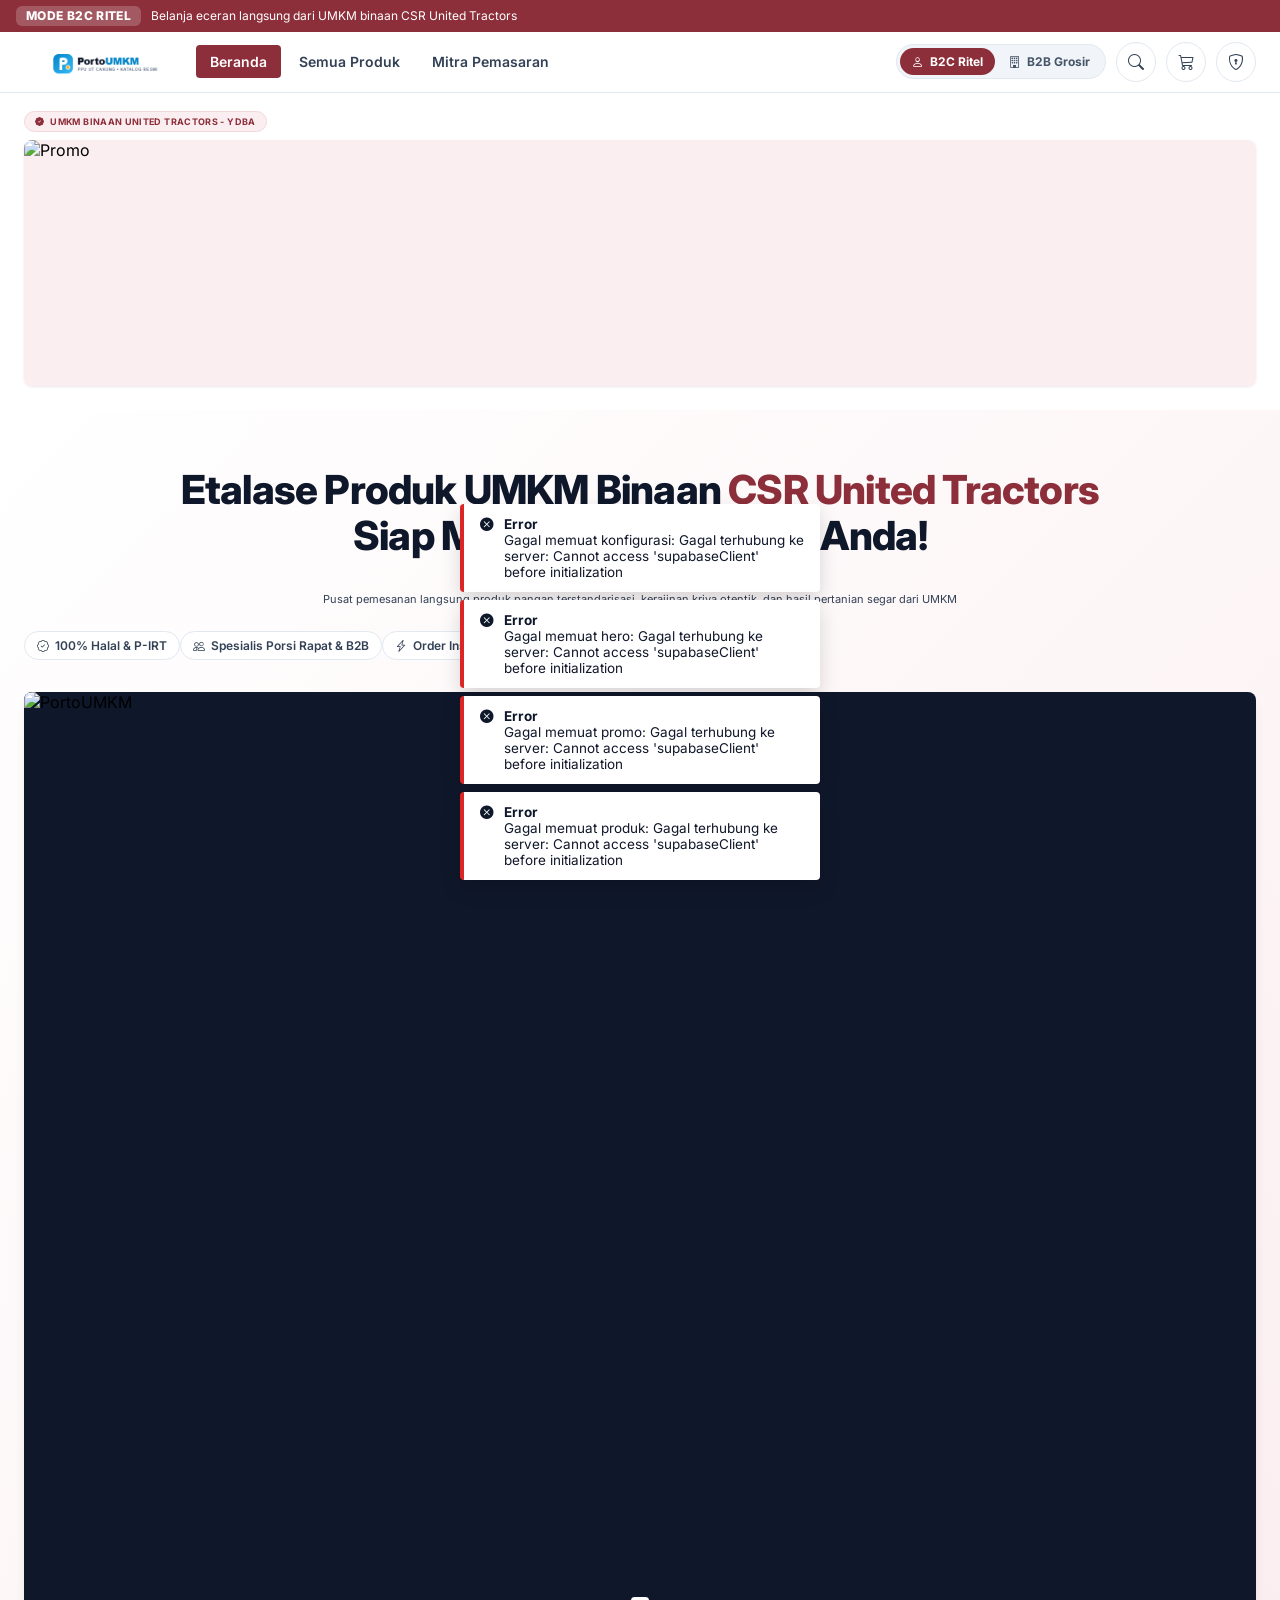
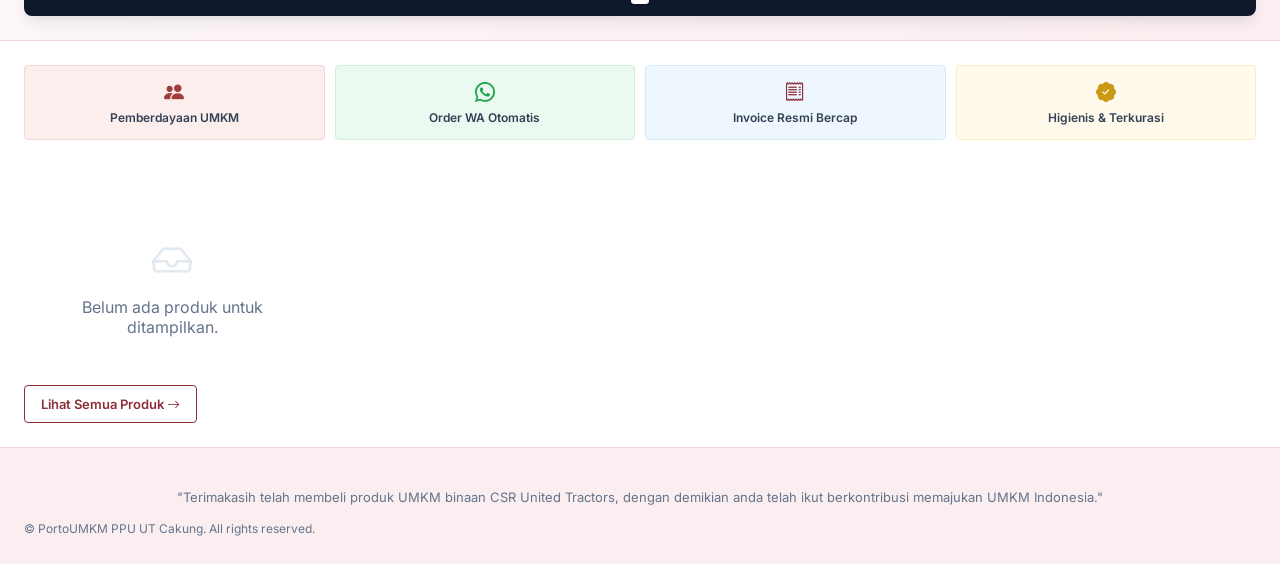
==== index.html @ 78281e59 "Popup flyer promo dan tab konfirmasi pesanan" ====
<!DOCTYPE html>
<html lang="id" data-theme="light">
<head>
<meta charset="UTF-8">
<meta name="viewport" content="width=device-width, initial-scale=1">
<title>PortoUMKM - Katalog Resmi UMKM Binaan PPU UT Cakung</title>
<script src="https://cdn.tailwindcss.com"></script>
<script src="https://cdn.jsdelivr.net/npm/chart.js@4.4.1/dist/chart.umd.min.js"></script>
<link href="https://cdn.jsdelivr.net/npm/bootstrap-icons@1.11.3/font/bootstrap-icons.min.css" rel="stylesheet">
<link rel="preconnect" href="https://fonts.googleapis.com">
<link href="https://fonts.googleapis.com/css2?family=Inter:wght@400;500;600;700;800&display=swap" rel="stylesheet">
<link rel="stylesheet" href="css/style.css">
<link rel="stylesheet" href="css/b2b-fitur.css">
<!-- Supabase JS client - WAJIB dimuat SEBELUM js/api.js -->
<script src="https://cdn.jsdelivr.net/npm/@supabase/supabase-js@2/dist/umd/supabase.min.js"></script>
</head>
<body class="bg-[var(--bg-primary)] text-[var(--text-primary)] font-sans">
<div id="loadingOverlay" class="loading-overlay">
<div class="spinner-brand"></div>
<p class="mt-3 text-sm text-[var(--text-muted)]">Memuat PortoUMKM...</p>
</div>
<div id="puModeStrip" class="pu-mode-strip"><span id="puModePill" class="pu-mode-pill">MODE B2C RITEL</span><span id="puModeText">Belanja eceran langsung dari UMKM binaan CSR United Tractors</span></div>
<header id="publicNavbar" class="public-navbar">
<div class="navbar-main">
<div class="mobile-nav-wrap">
<button class="admin-link mobile-nav-toggle" onclick="event.stopPropagation(); toggleMobileNav()" aria-label="Menu">
<i class="bi bi-list"></i>
</button>
<div id="mobileNavPanel" class="mobile-nav-panel hidden" onclick="event.stopPropagation()">
<a href="javascript:void(0)" onclick="navigateTo('home')" class="mobile-nav-link" data-page="home"><i class="bi bi-house"></i> Beranda</a>
<a href="javascript:void(0)" onclick="navigateTo('katalog')" class="mobile-nav-link" data-page="katalog"><i class="bi bi-grid"></i> Semua Produk</a>
<a href="javascript:void(0)" onclick="navigateTo('mitra')" class="mobile-nav-link" data-page="mitra"><i class="bi bi-building"></i> Mitra Pemasaran</a>
</div>
</div>
<div class="brand" onclick="navigateTo('home')">
<div>
<img id="appLogo" src="assets/logo.png" alt="PortoUMKM" class="brand-logo">
</div>
</div>
<nav class="nav-links">
<a href="javascript:void(0)" onclick="navigateTo('home')" class="nav-link" data-page="home">Beranda</a>
<a href="javascript:void(0)" onclick="navigateTo('katalog')" class="nav-link" data-page="katalog">Semua Produk</a>
<a href="javascript:void(0)" onclick="navigateTo('mitra')" class="nav-link" data-page="mitra">Mitra Pemasaran</a>
</nav>
<div class="navbar-actions">
<div class="pu-mode-toggle" role="group" aria-label="Mode belanja">
<button type="button" id="modeBtnB2c" class="pu-mode-btn active" aria-pressed="true" onclick="setMode('b2c')"><i class="bi bi-person"></i><span class="pu-lbl-long">B2C Ritel</span><span class="pu-lbl-short">Ritel</span></button>
<button type="button" id="modeBtnB2b" class="pu-mode-btn" aria-pressed="false" onclick="setMode('b2b')"><i class="bi bi-building"></i><span class="pu-lbl-long">B2B Grosir</span><span class="pu-lbl-short">Grosir</span></button>
</div>
<div class="search-box hidden md:flex">
<i class="bi bi-search"></i>
<input id="navSearchInput" type="text" placeholder="Cari produk, UMKM, kategori..." onkeydown="if(event.key==='Enter') runNavSearch()">
</div>
<div class="search-popover-wrap">
<button class="admin-link" onclick="event.stopPropagation(); toggleMobileSearch()" title="Cari">
<i class="bi bi-search"></i>
</button>
<div id="mobileSearchRow" class="mobile-search-row hidden" onclick="event.stopPropagation()">
<div class="search-box" style="width:100%;">
<i class="bi bi-search"></i>
<input id="navSearchInputMobile" type="text" placeholder="Cari produk, UMKM, kategori..." onkeydown="if(event.key==='Enter') runNavSearchMobile()">
</div>
</div>
</div>
<button class="cart-btn" onclick="navigateTo('keranjang')">
<i class="bi bi-cart3"></i>
<span id="cartBadge" class="cart-badge hidden">0</span>
</button>
<button id="adminLoginBtn" class="admin-link" onclick="bukaAdminAtauLogin()" title="Admin">
<i class="bi bi-shield-lock"></i>
</button>
</div>
</div>
</header>
<nav id="adminSidebar" class="admin-sidebar hidden">
<div class="admin-sidebar-header">
<img id="adminLogo" src="assets/logo.png" alt="Logo" style="height:28px; width:auto; object-fit:contain;">
<div>
<div class="text-xs text-[var(--sidebar-text)]">Portal Super Admin</div>
</div>
</div>
<ul class="admin-nav">
<li><a href="javascript:void(0)" onclick="navigateTo('adminDashboard')" class="admin-nav-link" data-page="adminDashboard"><i class="bi bi-speedometer2"></i><span>Ringkasan &amp; Statistik</span></a></li>
<li><a href="javascript:void(0)" onclick="navigateTo('adminProduk')" class="admin-nav-link" data-page="adminProduk"><i class="bi bi-box-seam"></i><span>Manajemen Produk</span></a></li>
<li><a href="javascript:void(0)" onclick="navigateTo('adminHero')" class="admin-nav-link" data-page="adminHero"><i class="bi bi-images"></i><span>Galeri Hero</span></a></li>
<li><a href="javascript:void(0)" onclick="navigateTo('adminFlyer')" class="admin-nav-link" data-page="adminFlyer"><i class="bi bi-megaphone"></i><span>Banner Promo</span></a></li>
<li><a href="javascript:void(0)" onclick="navigateTo('adminMitra')" class="admin-nav-link" data-page="adminMitra"><i class="bi bi-building"></i><span>Mitra Pemasaran</span></a></li>
<li><a href="javascript:void(0)" onclick="navigateTo('adminUmkm')" class="admin-nav-link" data-page="adminUmkm"><i class="bi bi-people"></i><span>Data UMKM</span></a></li>
<li><a href="javascript:void(0)" onclick="navigateTo('adminKonfirmasi')" class="admin-nav-link" data-page="adminKonfirmasi"><i class="bi bi-inbox"></i><span>Konfirmasi Pesanan</span><span id="lencanaKonfirmasi" class="pu-lencana" style="display:none;">0</span></a></li>
<li><a href="javascript:void(0)" onclick="navigateTo('adminPesanan')" class="admin-nav-link" data-page="adminPesanan"><i class="bi bi-bag-check"></i><span>Monitoring Pesanan</span></a></li>
<li><a href="javascript:void(0)" onclick="navigateTo('adminRfq')" class="admin-nav-link" data-page="adminRfq"><i class="bi bi-file-earmark-text"></i><span>B2B: RFQ &amp; Sampel</span></a></li>
<li><a href="javascript:void(0)" onclick="navigateTo('adminSettings')" class="admin-nav-link" data-page="adminSettings"><i class="bi bi-gear"></i><span>Pengaturan WhatsApp &amp; Sistem</span></a></li>
</ul>
<div class="admin-sidebar-footer">
<button onclick="navigateTo('home')" class="admin-nav-link !text-[var(--secondary-fixed-dim)]"><i class="bi bi-eye"></i><span>Lihat Katalog Publik</span></button>
<button onclick="handleAdminLogout()" class="admin-nav-link !text-red-300"><i class="bi bi-box-arrow-left"></i><span>Keluar</span></button>
</div>
</nav>
<button id="adminSidebarToggle" class="admin-sidebar-toggle hidden" onclick="document.getElementById('adminSidebar').classList.toggle('show')"><i class="bi bi-list"></i></button>
<main id="mainContent" class="main-content">
<div id="app-container"></div>
</main>
<footer id="publicFooter" class="public-footer">
<p class="italic" id="footerQuoteWrap">"<span id="footerQuoteText">Terimakasih telah membeli produk UMKM binaan CSR United Tractors, dengan demikian anda telah ikut berkontribusi memajukan UMKM Indonesia.</span>"</p>
<div class="footer-bottom">
<span>&copy; <span id="footerAppName">PortoUMKM</span> PPU UT Cakung. All rights reserved.</span>
<span id="footerContact"></span>
</div>
</footer>
<div id="popupPromoModal" class="modal-overlay hidden" onclick="if(event.target===this) tutupPopupPromo()">
<div class="modal-box pu-promo-box"><div id="popupPromoBody"></div></div>
</div>
<div id="detailProdukModal" class="modal-overlay hidden" onclick="if(event.target===this) tutupDetailProduk()">
<div class="modal-box pu-detail-box">
<button type="button" class="pu-detail-close" onclick="tutupDetailProduk()" aria-label="Tutup"><i class="bi bi-x-lg"></i></button>
<div id="detailProdukBody"></div>
</div>
</div>
<div id="previewModal" class="modal-overlay hidden">
<div class="modal-box modal-lg">
<div class="modal-header">
<h5 id="previewModalTitle">Pratinjau</h5>
<button class="modal-close" onclick="closeModal('previewModal')"><i class="bi bi-x-lg"></i></button>
</div>
<div class="modal-body text-center" id="previewModalContent"></div>
</div>
</div>
<div id="deleteModal" class="modal-overlay hidden">
<div class="modal-box">
<div class="modal-header">
<h5>Konfirmasi Hapus</h5>
<button class="modal-close" onclick="closeModal('deleteModal')"><i class="bi bi-x-lg"></i></button>
</div>
<div class="modal-body"><p>Apakah Anda yakin ingin menghapus data ini? Tindakan ini tidak dapat dibatalkan.</p></div>
<div class="modal-footer">
<button class="btn-ghost" onclick="closeModal('deleteModal')">Batal</button>
<button class="btn-danger" id="confirmDeleteBtn">Hapus</button>
</div>
</div>
</div>
<div id="toastContainer" class="toast-container"></div>
<script src="js/config.js"></script>
<script src="js/api.js"></script>
<script src="js/state.js"></script>
<script src="js/utils.js"></script>
<script src="js/b2b.js"></script>
<script src="js/router.js"></script>
<script src="js/customer.js"></script>
<script src="js/keranjang.js"></script>
<script src="js/admin-core.js"></script>
<script src="js/admin-produk.js"></script>
<script src="js/admin-lainnya.js"></script>
<script src="js/admin-settings.js"></script>
<script src="js/admin-konfirmasi.js"></script>
<script src="js/admin-pesanan.js"></script>
<script src="js/admin-rfq.js"></script>
<script src="js/rfq-pdf.js"></script>
</body>
</html>
---- css/style.css ----
/* ============================================================
   PortoUMKM - Design Tokens (diambil dari DESIGN.md)
   ============================================================ */
:root, [data-theme="light"] {
  --bg-primary: #f8fafc;
  --bg-secondary: #ffffff;
  --bg-card: #ffffff;
  --surface-subtle-sky: #fbeef0;
  --surface-border-sky: #f3d6da;
  --text-primary: #0f172a;
  --text-body: #334155;
  --text-muted: #64748b;
  --border-color: #e2e8f0;
  --primary: #8c2f3a;
  --primary-hover: #6e232a;
  --secondary: #a83c49;
  --tertiary: #c97b85;
  --secondary-fixed-dim: #e8aeb4;
  --accent: #8c2f3a;
  --accent-hover: #6e232a;
  --accent-light: rgba(140, 47, 58, 0.12);
  --sidebar-bg: #0f172a;
  --sidebar-text: #94a3b8;
  --sidebar-active: #ffffff;
  --whatsapp-green: #25d366;
  --whatsapp-green-hover: #1ebe57;
  --promo-badge-bg: #e11d48;
  --promo-badge-text: #ffffff;
  --shadow-card: 0 1px 3px rgba(15,23,42,0.06), 0 1px 2px rgba(15,23,42,0.04);
  --shadow-card-hover: 0 10px 15px -3px rgba(15,23,42,0.08), 0 4px 6px -2px rgba(15,23,42,0.04);
  --shadow-wa: 0 20px 25px -5px rgba(37,211,102,0.25), 0 8px 10px -6px rgba(37,211,102,0.2);
  --radius-sm: 0.25rem;
  --radius-md: 0.5rem;
  --radius-full: 9999px;
}

* , *::before, *::after { box-sizing: border-box; transition: background-color .25s ease, color .25s ease, border-color .25s ease; }
html, body { font-family: 'Inter', sans-serif; }
body { margin: 0; }
a { text-decoration: none; color: inherit; }
button { font-family: inherit; cursor: pointer; }

/* -- Loading Overlay -- */
.loading-overlay {
  position: fixed; inset: 0; background: var(--bg-primary);
  display: flex; flex-direction: column; align-items: center; justify-content: center;
  z-index: 9999; transition: opacity .3s ease;
}
.spinner-brand {
  width: 42px; height: 42px; border-radius: 50%;
  border: 4px solid var(--accent-light); border-top-color: var(--primary);
  animation: spin .7s linear infinite;
}
@keyframes spin { to { transform: rotate(360deg); } }
.spinner-inline {
  display: inline-block; width: 14px; height: 14px; border-radius: 50%;
  border: 2px solid rgba(255,255,255,.4); border-top-color: #fff;
  animation: spin .6s linear infinite; margin-right: 6px; vertical-align: -2px;
}

/* -- Navbar Publik -- */
.public-navbar { position: sticky; top: 0; z-index: 500; background: var(--bg-secondary); border-bottom: 1px solid var(--border-color); }
.navbar-main { max-width: 1280px; margin: 0 auto; display: flex; align-items: center; gap: 24px; padding: 10px 24px; }
.brand { display: flex; align-items: center; gap: 10px; cursor: pointer; }
.brand-logo { height: 30px; width: auto; max-width: 190px; object-fit: contain; display: block; }
.brand-badge { font-size: 10px; font-weight: 700; color: var(--primary); letter-spacing: .02em; display: flex; align-items: center; gap: 4px; margin-bottom: 1px; white-space: nowrap; }
.brand-title { font-size: 20px; font-weight: 800; color: var(--text-primary); line-height: 1.1; }
.search-popover-wrap { position: relative; }
.mobile-nav-wrap { position: relative; }
.mobile-nav-toggle { display: flex; }
@media (min-width: 900px) { .mobile-nav-toggle { display: none !important; } }
.umkm-dropdown-panel {
  position: absolute; top: 100%; left: 0; right: 0; z-index: 50;
  max-height: 220px; overflow-y: auto; margin-top: 4px;
  background: var(--bg-secondary); border: 1px solid var(--border-color);
  border-radius: var(--radius-sm); box-shadow: 0 8px 20px rgba(15,23,42,.12);
}
.umkm-dropdown-panel.hidden { display: none; }
.umkm-dropdown-item { padding: 9px 12px; font-size: 13.5px; cursor: pointer; color: var(--text-body); }
.umkm-dropdown-item:hover { background: var(--surface-subtle-sky); color: var(--primary); }
.umkm-dropdown-empty { padding: 10px 12px; font-size: 13px; color: var(--text-muted); text-align: center; }
.mobile-nav-panel {
  position: absolute; top: 100%; left: 0; z-index: 600;
  width: min(240px, 80vw); background: var(--bg-secondary);
  border: 1px solid var(--border-color); border-radius: var(--radius-md);
  box-shadow: 0 12px 24px rgba(15,23,42,.12); padding: 6px; margin-top: 8px;
  display: flex; flex-direction: column;
}
.mobile-nav-panel.hidden { display: none; }
.mobile-nav-link { display: flex; align-items: center; gap: 10px; padding: 11px 12px; border-radius: var(--radius-sm); font-weight: 600; font-size: 14px; color: var(--text-body); }
.mobile-nav-link i { font-size: 16px; color: var(--primary); width: 18px; text-align: center; }
.mobile-nav-link:hover, .mobile-nav-link.active { background: var(--surface-subtle-sky); color: var(--primary); }
.mobile-search-row {
  position: absolute; top: 100%; right: 0; z-index: 600;
  width: min(280px, 85vw); background: var(--bg-secondary);
  border: 1px solid var(--border-color); border-radius: var(--radius-md);
  box-shadow: 0 12px 24px rgba(15,23,42,.12); padding: 10px; margin-top: 8px;
}
.mobile-search-row.hidden { display: none; }
.nav-links { display: none; gap: 4px; flex: 1; }
@media (min-width: 900px) { .nav-links { display: flex; } }
.nav-link { padding: 8px 14px; border-radius: var(--radius-sm); font-weight: 600; font-size: 14px; color: var(--text-body); }
.nav-link:hover { background: var(--surface-subtle-sky); color: var(--primary); }
.nav-link.active { background: var(--primary); color: #fff; }
.navbar-actions { margin-left: auto; display: flex; align-items: center; gap: 10px; }
.search-box { align-items: center; gap: 8px; background: var(--surface-subtle-sky); border: 1px solid var(--surface-border-sky); border-radius: var(--radius-full); padding: 8px 16px; width: 280px; color: var(--text-muted); }
.search-box input { border: none; outline: none; background: transparent; font-size: 13px; color: var(--text-primary); width: 100%; }
.cart-btn, .admin-link { position: relative; width: 40px; height: 40px; border-radius: var(--radius-full); border: 1px solid var(--border-color); background: var(--bg-secondary); color: var(--text-body); display: flex; align-items: center; justify-content: center; font-size: 16px; }
.cart-btn:hover, .admin-link:hover { border-color: var(--primary); color: var(--primary); }
.cart-badge { position: absolute; top: -4px; right: -4px; background: var(--promo-badge-bg); color: #fff; font-size: 10px; font-weight: 700; border-radius: var(--radius-full); min-width: 17px; height: 17px; display: flex; align-items: center; justify-content: center; padding: 0 3px; }

/* -- Admin Sidebar -- */
.admin-sidebar { position: fixed; top: 0; left: 0; width: 264px; height: 100vh; background: var(--sidebar-bg); z-index: 1000; display: flex; flex-direction: column; overflow-y: auto; }
.admin-sidebar-header { display: flex; align-items: center; gap: 10px; padding: 20px 18px; border-bottom: 1px solid rgba(255,255,255,.08); }
.admin-nav { list-style: none; margin: 0; padding: 10px 0; flex: 1; }
.admin-nav-link { display: flex; align-items: center; gap: 12px; width: 100%; padding: 11px 20px; color: var(--sidebar-text); font-size: 14px; font-weight: 500; background: none; border: none; text-align: left; }
.admin-nav-link:hover, .admin-nav-link.active { background: rgba(255,255,255,.08); color: #fff; }
.admin-sidebar-footer { border-top: 1px solid rgba(255,255,255,.08); padding: 10px 0; }
.admin-sidebar-toggle { position: fixed; top: 14px; left: 14px; z-index: 1001; width: 40px; height: 40px; border-radius: var(--radius-md); background: var(--sidebar-bg); color: #fff; border: none; }
@media (max-width: 900px) {
  .admin-sidebar { transform: translateX(-100%); transition: transform .25s ease; }
  .admin-sidebar.show { transform: translateX(0); }
}

body.admin-mode .main-content { margin-left: 264px; }
body.admin-mode .public-navbar,
body.admin-mode .public-footer { display: none !important; }
body.admin-mode .admin-sidebar-toggle { display: flex !important; }
@media (max-width: 900px) { body.admin-mode .main-content { margin-left: 0; padding-top: 64px; } }

body { display: flex; flex-direction: column; min-height: 100vh; }
.main-content { flex: 1 0 auto; min-height: 70vh; }
.public-footer { flex-shrink: 0; }
.page-wrap { max-width: 1280px; margin: 0 auto; padding: 24px; }
.page-wrap-fluid { padding: 24px; }

/* -- Footer -- */
.public-footer { background: var(--surface-subtle-sky); border-top: 1px solid var(--surface-border-sky); padding: 28px 24px; text-align: center; color: var(--text-muted); font-size: 13px; }
.footer-bottom { max-width: 1280px; margin: 16px auto 0; display: flex; flex-wrap: wrap; gap: 8px; justify-content: space-between; font-size: 12px; }

/* -- Hero & Home -- */
.hero-section { background: linear-gradient(135deg, #ffffff 0%, var(--surface-subtle-sky) 100%); border-bottom: 1px solid var(--surface-border-sky); }
.hero-badge { display: inline-flex; align-items: center; gap: 6px; background: var(--surface-subtle-sky); border: 1px solid var(--surface-border-sky); color: var(--primary); font-size: 9px; font-weight: 700; letter-spacing: .04em; text-transform: uppercase; padding: 4px 10px; border-radius: var(--radius-full); }
.hero-title { font-size: 28px; font-weight: 800; line-height: 1.15; letter-spacing: -0.02em; color: var(--text-primary); }
@media (min-width: 768px) { .hero-title { font-size: 40px; } }
.pill-feature { display: inline-flex; align-items: center; gap: 6px; font-size: 12px; font-weight: 600; color: var(--text-body); background: #fff; border: 1px solid var(--border-color); border-radius: var(--radius-full); padding: 6px 12px; }

/* -- Hero image carousel (di samping judul hero) -- */
.hero-carousel { position: relative; border-radius: var(--radius-md); overflow: hidden; box-shadow: var(--shadow-card-hover); aspect-ratio: 4/3; background: #0f172a; cursor: pointer; }
.hero-carousel img { width: 100%; height: 100%; object-fit: cover; display: block; transition: opacity .3s ease; }
.hero-carousel .hero-carousel-dots { position: absolute; bottom: 12px; left: 50%; transform: translateX(-50%); display: flex; gap: 6px; }
.hero-carousel .hero-carousel-dots span { width: 7px; height: 7px; border-radius: 50%; background: rgba(255,255,255,.5); cursor: pointer; }
.hero-carousel .hero-carousel-dots span.active { background: #fff; width: 18px; border-radius: 4px; }
.hero-carousel-nav { position: absolute; top: 50%; transform: translateY(-50%); width: 30px; height: 30px; border-radius: 50%; background: rgba(255,255,255,.85); border: none; color: var(--text-primary); display: flex; align-items: center; justify-content: center; font-size: 14px; }
.hero-carousel-nav.prev { left: 8px; } .hero-carousel-nav.next { right: 8px; }

/* -- Widget/Benefit row (revisi baru: Pemberdayaan UMKM, Order WA Otomatis, dst) -- */
.widget-row { display: grid; grid-template-columns: repeat(2, 1fr); gap: 10px; }
@media (min-width: 640px) { .widget-row { grid-template-columns: repeat(4, 1fr); } }
.widget-item { display: flex; flex-direction: column; align-items: center; justify-content: center; text-align: center; gap: 6px; border: 1px solid transparent; border-radius: var(--radius-sm); padding: 14px 12px; font-size: 12px; font-weight: 600; color: var(--text-body); }
.widget-item i { font-size: 20px; flex-shrink: 0; }
.widget-item.widget-maroon { background: #fdeeee; border-color: #f5d5d5; } .widget-item.widget-maroon i { color: #a13d3d; }
.widget-item.widget-green { background: #eafaf0; border-color: #cdf0da; } .widget-item.widget-green i { color: #1ea34f; }
.widget-item.widget-blue { background: #eef7fd; border-color: #d3ebf9; } .widget-item.widget-blue i { color: var(--primary); }
.widget-item.widget-yellow { background: #fffaeb; border-color: #fbedc4; } .widget-item.widget-yellow i { color: #c99a13; }

/* -- Promo Banner Slider (flyer admin, terpisah dari hero carousel) -- */
.promo-banner-slider { position: relative; border-radius: var(--radius-md); overflow: hidden; box-shadow: var(--shadow-card); cursor: pointer; }
.promo-banner-slide { width: 100%; aspect-ratio: 1600 / 320; object-fit: cover; display: block; background: var(--surface-subtle-sky); }
@media (max-width: 640px) { .promo-banner-slide { aspect-ratio: 1600 / 320; } }
.promo-banner-caption { position: absolute; left: 0; right: 0; bottom: 0; background: linear-gradient(0deg, rgba(15,23,42,.75), transparent); color: #fff; padding: 16px; }
.promo-banner-dots { position: absolute; bottom: 10px; left: 50%; transform: translateX(-50%); display: flex; gap: 6px; }
.promo-banner-dots span { width: 7px; height: 7px; border-radius: 50%; background: rgba(255,255,255,.5); cursor: pointer; }
.promo-banner-dots span.active { background: #fff; width: 18px; border-radius: 4px; }

/* -- Sector / Klaster Cards -- */
.sector-card { background: var(--bg-card); border: 1px solid var(--border-color); border-radius: var(--radius-md); overflow: hidden; box-shadow: var(--shadow-card); transition: box-shadow .2s ease, transform .2s ease; }
.sector-card:hover { box-shadow: var(--shadow-card-hover); transform: translateY(-2px); }
.sector-card-img { height: 160px; width: 100%; object-fit: cover; background: var(--surface-subtle-sky); }
.sector-tag { position: absolute; top: 12px; left: 12px; background: rgba(255,255,255,.92); color: var(--primary); font-size: 11px; font-weight: 700; padding: 4px 10px; border-radius: var(--radius-full); }

/* -- Flyer Slider (Home) -- */
.flyer-slider { position: relative; border-radius: var(--radius-md); overflow: hidden; box-shadow: var(--shadow-card); }
.flyer-slide { width: 100%; aspect-ratio: 16/9; object-fit: cover; display: block; background: var(--surface-subtle-sky); }
.flyer-caption { position: absolute; left: 0; right: 0; bottom: 0; background: linear-gradient(0deg, rgba(15,23,42,.75), transparent); color: #fff; padding: 16px; }
.flyer-dots { position: absolute; bottom: 10px; left: 50%; transform: translateX(-50%); display: flex; gap: 6px; }
.flyer-dot { width: 7px; height: 7px; border-radius: 50%; background: rgba(255,255,255,.5); cursor: pointer; }
.flyer-dot.active { background: #fff; }

/* -- Category Chips -- */
.chip { display: inline-flex; align-items: center; gap: 6px; height: 36px; padding: 0 16px; border-radius: var(--radius-full); border: 1px solid var(--border-color); background: #fff; color: var(--text-body); font-size: 13px; font-weight: 600; white-space: nowrap; }
.chip:hover { border-color: var(--primary); color: var(--primary); }
.chip.active { background: var(--surface-subtle-sky); border-color: var(--primary); color: var(--primary); }
.chip-solid.active { background: var(--primary); border-color: var(--primary); color: #fff; }
.tag-quick { font-size: 12px; color: var(--text-muted); font-weight: 500; cursor: pointer; }
.tag-quick:hover, .tag-quick.active { color: var(--primary); font-weight: 700; }

/* -- Product Grid & Card (PressMart Model) -- */
.product-grid { display: grid; grid-template-columns: repeat(2, 1fr); gap: 16px; }
@media (min-width: 640px) { .product-grid { grid-template-columns: repeat(3, 1fr); } }
@media (min-width: 1024px) { .product-grid { grid-template-columns: repeat(4, 1fr); } }

.product-card { background: #fff; border: 1px solid #f1f5f9; border-radius: var(--radius-md); overflow: hidden; box-shadow: var(--shadow-card); display: flex; flex-direction: column; transition: box-shadow .2s ease, transform .2s ease, border-color .2s ease; cursor: pointer; }
.product-card:hover { box-shadow: var(--shadow-card-hover); transform: translateY(-3px); border-color: #cbd5e1; }
.product-card-img-wrap { position: relative; aspect-ratio: 1/1; background: #f8fafc; overflow: hidden; }
.product-card-img-wrap img { width: 100%; height: 100%; object-fit: cover; }
.product-card-img-wrap .no-img { width: 100%; height: 100%; display: flex; align-items: center; justify-content: center; color: #cbd5e1; font-size: 34px; }
.badge-discount { position: absolute; top: 8px; left: 8px; background: var(--promo-badge-bg); color: #fff; font-size: 10px; font-weight: 700; letter-spacing: .03em; padding: 3px 8px; border-radius: var(--radius-sm); }
.badge-category { position: absolute; top: 8px; right: 8px; background: var(--surface-subtle-sky); color: var(--primary); font-size: 10px; font-weight: 700; padding: 3px 8px; border-radius: var(--radius-sm); }
.badge-rating { position: absolute; top: 8px; right: 8px; background: rgba(255,255,255,.95); color: #f59e0b; font-size: 10px; font-weight: 700; padding: 3px 8px; border-radius: var(--radius-sm); display: flex; align-items: center; gap: 3px; }
.product-umkm-row { margin-bottom: 2px; }
.product-card-body { padding: 12px; display: flex; flex-direction: column; gap: 4px; flex: 1; }
.product-umkm { font-size: 11px; color: var(--text-muted); display: flex; align-items: center; gap: 4px; }
.product-title { font-size: 14px; font-weight: 700; color: var(--text-primary); line-height: 1.3; display: -webkit-box; -webkit-line-clamp: 2; -webkit-box-orient: vertical; overflow: hidden; min-height: 36px; }
.product-desc { font-size: 11.5px; color: var(--text-muted); line-height: 1.4; display: -webkit-box; -webkit-line-clamp: 2; -webkit-box-orient: vertical; overflow: hidden; margin-top: 2px; }
.product-price-row { display: flex; align-items: baseline; gap: 6px; margin-top: 2px; }
.price-now { font-size: 15px; font-weight: 800; color: var(--primary); }
.price-old { font-size: 12px; color: #94a3b8; text-decoration: line-through; }
.price-unit { font-size: 11px; color: var(--text-muted); }
.product-card-footer { padding: 0 12px 12px; display: flex; gap: 6px; }

/* -- Buttons -- */
.btn-primary { background: var(--primary); color: #fff; border: none; border-radius: var(--radius-sm); height: 38px; padding: 0 16px; font-weight: 600; font-size: 13px; display: inline-flex; align-items: center; justify-content: center; gap: 6px; }
.btn-primary:hover { background: var(--primary-hover); }
.btn-primary:disabled { opacity: .6; cursor: not-allowed; }
.btn-ghost { background: #fff; color: var(--primary); border: 1px solid var(--primary); border-radius: var(--radius-sm); height: 38px; padding: 0 16px; font-weight: 600; font-size: 13px; }
.btn-ghost:hover { background: var(--surface-subtle-sky); }
.btn-danger { background: #dc2626; color: #fff; border: none; border-radius: var(--radius-sm); height: 38px; padding: 0 16px; font-weight: 600; font-size: 13px; }
.btn-danger:hover { background: #b91c1c; }
.btn-wa { background: var(--whatsapp-green); color: #fff; border: none; border-radius: var(--radius-sm); font-weight: 700; display: inline-flex; align-items: center; justify-content: center; gap: 8px; }
.btn-wa:hover { background: var(--whatsapp-green-hover); }
.btn-icon-sm { width: 38px; height: 38px; border-radius: var(--radius-sm); border: 1px solid var(--border-color); background: #fff; color: var(--text-body); display: inline-flex; align-items: center; justify-content: center; }
.btn-icon-sm:hover { border-color: var(--primary); color: var(--primary); }

/* -- Forms -- */
.form-label { font-size: 13px; font-weight: 600; color: var(--text-body); margin-bottom: 4px; display: block; }
.form-input, .form-select, .form-textarea {
  width: 100%; height: 42px; border: 1px solid #cbd5e1; border-radius: var(--radius-sm);
  padding: 0 14px; font-size: 14px; background: #fff; color: var(--text-primary);
}
.form-textarea { height: auto; padding: 10px 14px; min-height: 90px; resize: vertical; }
.form-input:focus, .form-select:focus, .form-textarea:focus { outline: none; border-color: var(--primary); box-shadow: 0 0 0 3px var(--accent-light); }
.form-group { margin-bottom: 16px; }

/* -- Cards / KPI (Admin Dashboard) -- */
.card { background: var(--bg-card); border: 1px solid var(--border-color); border-radius: var(--radius-md); box-shadow: var(--shadow-card); }
.stat-card { padding: 18px; background: var(--bg-card); border: 1px solid var(--border-color); border-radius: var(--radius-md); }
.stat-value { font-size: 26px; font-weight: 800; color: var(--primary); }
.stat-label { font-size: 12px; color: var(--text-muted); margin-top: 4px; font-weight: 600; }
.insight-card { background: linear-gradient(135deg, var(--primary), #6e232a); color: #fff; border-radius: var(--radius-md); padding: 20px; }
.insight-card li { margin-bottom: 8px; font-size: 13.5px; }

/* -- Tables (Admin) -- */
.table-wrap { border-radius: var(--radius-md); overflow: hidden; border: 1px solid var(--border-color); }
table.data-table { width: 100%; border-collapse: collapse; font-size: 13.5px; background: #fff; }
table.data-table thead th { background: var(--primary); color: #fff; font-weight: 600; padding: 10px 14px; text-align: left; white-space: nowrap; }
table.data-table tbody td { padding: 10px 14px; border-top: 1px solid var(--border-color); vertical-align: middle; }
table.data-table tbody tr:hover { background: var(--surface-subtle-sky); }
.status-pill { font-size: 11px; font-weight: 700; padding: 3px 10px; border-radius: var(--radius-full); }
.status-pill.aktif { background: #dcfce7; color: #15803d; }
.status-pill.nonaktif { background: #f1f5f9; color: #64748b; }

/* -- Admin Tabs (mengikuti referensi dashboard) -- */
.admin-tabbar { display: flex; gap: 10px; flex-wrap: wrap; margin-bottom: 20px; }
.admin-tab-active { background: var(--primary); color: #fff; border-radius: var(--radius-sm); padding: 10px 16px; font-size: 13px; font-weight: 700; }

/* -- Modal -- */
.modal-overlay { position: fixed; inset: 0; background: rgba(15,23,42,.55); z-index: 2000; display: flex; align-items: center; justify-content: center; padding: 16px; }
.modal-overlay.hidden { display: none; }
.modal-box { background: var(--bg-secondary); border-radius: var(--radius-md); width: 100%; max-width: 460px; max-height: 90vh; overflow-y: auto; box-shadow: 0 20px 40px rgba(0,0,0,.25); }
.modal-box.modal-lg { max-width: 640px; }
.modal-header { display: flex; align-items: center; justify-content: space-between; padding: 16px 20px; border-bottom: 1px solid var(--border-color); }
.modal-header h5 { margin: 0; font-size: 16px; font-weight: 700; }
.modal-close { background: none; border: none; font-size: 16px; color: var(--text-muted); }
.modal-body { padding: 20px; }
.modal-footer { display: flex; justify-content: flex-end; gap: 10px; padding: 14px 20px; border-top: 1px solid var(--border-color); }

/* -- Toast -- */
.toast-container { position: fixed; bottom: 20px; left: 50%; transform: translateX(-50%); z-index: 3000; display: flex; flex-direction: column; gap: 8px; width: min(360px, 90vw); }
.toast-item { background: var(--bg-secondary); color: var(--text-primary); border-radius: var(--radius-sm); box-shadow: 0 8px 20px rgba(0,0,0,.15); padding: 12px 16px; border-left: 4px solid var(--primary); font-size: 13.5px; display: flex; gap: 10px; align-items: flex-start; animation: toastIn .2s ease; }
.toast-item.success { border-left-color: #16a34a; }
.toast-item.danger { border-left-color: #dc2626; }
.toast-item.warning { border-left-color: #d97706; }
@keyframes toastIn { from { opacity:0; transform: translateY(8px);} to {opacity:1; transform:none;} }

/* -- Cart / Order Summary -- */
.cart-item { display: flex; gap: 14px; padding: 16px; border: 1px solid var(--border-color); border-radius: var(--radius-md); background: #fff; margin-bottom: 12px; }
.qty-stepper { display: flex; align-items: center; border: 1px solid var(--border-color); border-radius: var(--radius-sm); overflow: hidden; width: fit-content; }
.qty-stepper button { width: 30px; height: 30px; background: var(--surface-subtle-sky); border: none; color: var(--primary); font-weight: 700; }
.qty-stepper span { width: 40px; text-align: center; font-weight: 700; font-size: 13px; }
.qty-stepper .qty-input { width: 40px; text-align: center; font-weight: 700; font-size: 13px; border: none; border-left: 1px solid var(--border-color); border-right: 1px solid var(--border-color); background: var(--bg-secondary); color: var(--text-primary); height: 30px; -moz-appearance: textfield; }
.qty-stepper .qty-input::-webkit-outer-spin-button, .qty-stepper .qty-input::-webkit-inner-spin-button { -webkit-appearance: none; margin: 0; }

/* -- Empty State -- */
.empty-state { text-align: center; padding: 48px 16px; color: var(--text-muted); }
.empty-state i { font-size: 40px; color: var(--border-color); margin-bottom: 12px; display: block; }

/* -- Pagination -- */
.pagination { display: flex; gap: 6px; justify-content: center; align-items: center; margin-top: 24px; flex-wrap: wrap; }
.page-btn { min-width: 34px; height: 34px; border-radius: var(--radius-sm); border: 1px solid var(--border-color); background: #fff; font-size: 13px; font-weight: 600; color: var(--text-body); }
.page-btn.active { background: var(--primary); border-color: var(--primary); color: #fff; }
.page-btn:disabled { opacity: .4; }

/* -- Login Admin -- */
.login-wrap { min-height: 80vh; display: flex; align-items: center; justify-content: center; padding: 24px; }
.login-card { width: 100%; max-width: 380px; background: #fff; border: 1px solid var(--border-color); border-radius: var(--radius-md); box-shadow: var(--shadow-card-hover); padding: 32px; }

.hidden { display: none !important; }
::-webkit-scrollbar { width: 8px; height: 8px; }
::-webkit-scrollbar-thumb { background: #cbd5e1; border-radius: 999px; }

/* ============================================================
   TAMPILAN MOBILE - perkecil huruf & rapikan tata letak
   agar lebih profesional di layar HP (<=640px)
   ============================================================ */
@media (max-width: 640px) {
  html { font-size: 15px; } /* skala turun semua ukuran berbasis rem (util Tailwind) */

  /* -- Navbar & Brand -- */
  .navbar-main { padding: 8px 14px; gap: 10px; }
  .brand-title { font-size: 17px; }
  .brand-badge { font-size: 9px; }
  .brand-logo { height: 24px; }
  .navbar-actions { gap: 6px; }
  .cart-btn, .admin-link, .mobile-nav-toggle { width: 34px; height: 34px; font-size: 14px; }
  .mobile-search-row { right: 0; left: auto; }

  /* -- Hero -- */
  .hero-title { font-size: 22px; line-height: 1.2; }
  .hero-badge { font-size: 8.5px; padding: 3px 9px; }
  .pill-feature { font-size: 11px; padding: 5px 10px; }

  /* -- Widget & Sektor -- */
  .widget-item { font-size: 11px; padding: 10px 8px; }
  .widget-item i { font-size: 17px; }
  .sector-tag { font-size: 10px; padding: 3px 8px; }

  /* -- Kartu Produk -- */
  .product-title { font-size: 12.5px; min-height: 32px; }
  .product-desc { font-size: 10px; }
  .product-umkm, .price-unit { font-size: 10px; }
  .price-now { font-size: 13px; }
  .price-old { font-size: 11px; }
  .badge-discount, .badge-category, .badge-rating { font-size: 9px; padding: 2px 6px; }

  /* -- Chip & Tag -- */
  .chip { height: 30px; padding: 0 12px; font-size: 11.5px; }
  .tag-quick { font-size: 11px; }

  /* -- Tombol -- */
  .btn-primary, .btn-ghost, .btn-danger, .btn-wa { height: 34px; padding: 0 12px; font-size: 12px; }
  .btn-icon-sm { width: 34px; height: 34px; }

  /* -- Judul Section & Body Text -- */
  h1.text-xl, h1.text-2xl { font-size: 18px !important; }
  h2.text-xl { font-size: 16px !important; }
  .card, .stat-card { padding: 14px !important; }
  .stat-value { font-size: 20px; }
  .stat-label { font-size: 10.5px; }

  /* -- Form & Tabel Admin -- */
  .form-input, .form-select, .form-textarea { height: 38px; font-size: 13px; }
  .form-label { font-size: 12px; }
  table.data-table { font-size: 11.5px; }
  table.data-table thead th, table.data-table tbody td { padding: 8px 10px; }

  /* -- Footer: kecil banget & rata tengah, tidak menyamping -- */
  .public-footer { padding: 16px 14px; font-size: 11px; }
  .public-footer p.italic { font-size: 11px; }
  .footer-bottom {
    flex-direction: column; align-items: center; justify-content: center;
    text-align: center; gap: 2px; font-size: 9.5px; margin-top: 10px;
  }
}
---- css/b2b-fitur.css ----
/* ============================================================
   PortoUMKM - Gaya tambahan: mode B2C Ritel / B2B Grosir,
   popup Detail Produk, harga bertingkat, sertifikat, form Admin.
   Dimuat SETELAH css/style.css (file lama tidak diubah).
   ------------------------------------------------------------
   WARNA: diatur dari Admin > Pengaturan > "Warna Tampilan Etalase".
   Nilai bawaan mode Grosir (biru muda) ada di variabel --pu-b2b-*
   di bawah; mode Ritel memakai warna asli aplikasi bila Admin
   tidak mengaturnya.
   ============================================================ */

:root {
    --pu-b2b-main: #0284c7;
    --pu-b2b-dark: #0369a1;
    --pu-b2b-tint: #f0f9ff;
    --pu-b2b-border: #bae6fd;
    --pu-b2b-on: #ffffff;
}
/* Mode Ritel (bawaan): warna asli aplikasi */
body { --pu-tint: #fbf1f2; --pu-border-tint: #ecd3d6; --pu-on: #ffffff; --pu-accent: var(--primary); --pu-accent-dark: var(--primary); }
/* Mode Ritel dengan warna yang diatur Admin */
body[data-mode="b2c"].pu-b2c-custom {
    --pu-accent: var(--pu-b2c-main); --pu-accent-dark: var(--pu-b2c-dark);
    --pu-tint: var(--pu-b2c-tint); --pu-border-tint: var(--pu-b2c-border); --pu-on: var(--pu-b2c-on);
}
/* Mode Grosir */
body[data-mode="b2b"] {
    --pu-accent: var(--pu-b2b-main); --pu-accent-dark: var(--pu-b2b-dark);
    --pu-tint: var(--pu-b2b-tint); --pu-border-tint: var(--pu-b2b-border); --pu-on: var(--pu-b2b-on);
}
/* Warna diterapkan ke seluruh etalase (bukan halaman Admin) saat mode Grosir, atau Ritel yang diwarnai Admin */
body.pu-recolor:not(.admin-mode) { --primary: var(--pu-accent); }
body.pu-recolor:not(.admin-mode) .btn-primary { background: var(--pu-accent); border-color: var(--pu-accent); color: var(--pu-on); }
body.pu-recolor:not(.admin-mode) .btn-primary:hover { background: var(--pu-accent-dark); border-color: var(--pu-accent-dark); }
body.pu-recolor:not(.admin-mode) .nav-link.active { background: var(--pu-accent); color: var(--pu-on); }
body.pu-recolor:not(.admin-mode) .chip.active,
body.pu-recolor:not(.admin-mode) .chip-solid.active { background: var(--pu-accent); border-color: var(--pu-accent); color: var(--pu-on); }
body.pu-recolor:not(.admin-mode) .page-btn.active { background: var(--pu-accent); border-color: var(--pu-accent); color: var(--pu-on); }
body.pu-recolor:not(.admin-mode) .price-now { color: var(--pu-accent); }
body.pu-recolor:not(.admin-mode) .cart-badge { background: var(--pu-accent); color: var(--pu-on); }
body.pu-recolor:not(.admin-mode) .hero-badge { color: var(--pu-accent); border-color: var(--pu-border-tint); background: var(--pu-tint); }

/* ---------- BAR MODE DI ATAS HEADER ---------- */
.pu-mode-strip {
    display: flex; align-items: center; gap: 10px; flex-wrap: wrap;
    background: var(--primary); color: var(--pu-on, #fff); font-size: 12px; line-height: 1.3; padding: 6px 16px;
}
.pu-mode-pill { background: rgba(255,255,255,.2); border-radius: 6px; padding: 2px 10px; font-weight: 800; letter-spacing: .03em; white-space: nowrap; }
body.admin-mode .pu-mode-strip { display: none; }

/* ---------- TOMBOL PILIH MODE (B2C Ritel | B2B Grosir) ---------- */
.pu-mode-toggle { display: inline-flex; align-items: center; gap: 2px; background: #f1f5f9; border: 1px solid #e2e8f0; border-radius: 999px; padding: 3px; flex-shrink: 0; }
.pu-mode-btn { display: inline-flex; align-items: center; gap: 6px; border: 0; background: transparent; color: #475569; border-radius: 999px; padding: 6px 12px; font-size: 12px; font-weight: 700; cursor: pointer; white-space: nowrap; }
.pu-mode-btn.active { background: var(--primary); color: var(--pu-on, #fff); }
.pu-lbl-short { display: none; }
@media (max-width: 640px) {
    .pu-mode-btn { padding: 6px 9px; }
    .pu-lbl-long { display: none; }
    .pu-lbl-short { display: inline; }
    .pu-mode-strip { padding: 5px 10px; font-size: 11px; }
}

/* ---------- KARTU PRODUK ---------- */
.pu-card { cursor: pointer; }
.pu-card-actions { display: flex; gap: 8px; }
.pu-card-actions > button { flex: 1; min-width: 0; white-space: nowrap; }
.pu-cert-wrap { display: flex; flex-wrap: wrap; gap: 6px; }
.pu-cert-card { margin-top: 8px; }
.pu-cert { display: inline-flex; align-items: center; gap: 4px; font-size: 10px; font-weight: 600; padding: 3px 8px; border-radius: 6px; background: #f0fdf4; border: 1px solid #bbf7d0; color: #166534; }
.pu-cert i { color: #16a34a; }
.pu-cert-more { background: #f1f5f9; border-color: #e2e8f0; color: #475569; }
.pu-b2b-box { background: var(--pu-tint); border: 1px solid var(--pu-border-tint); border-radius: 10px; padding: 10px; margin-top: 8px; }
.pu-b2b-row { display: flex; align-items: center; flex-wrap: wrap; gap: 6px; font-size: 12px; }
.pu-b2b-row + .pu-b2b-row { margin-top: 6px; }
.pu-b2b-lbl { color: #64748b; }
.pu-b2b-price { color: var(--pu-accent); font-weight: 800; }
.pu-b2b-rfq { font-weight: 700; }
.pu-tiered-tag { margin-left: auto; background: #fef3c7; color: #92400e; font-size: 10px; font-weight: 700; padding: 2px 8px; border-radius: 6px; }

/* ---------- BANNER MODE B2B ---------- */
.pu-b2b-banner { display: flex; align-items: center; gap: 12px; flex-wrap: wrap; background: var(--pu-tint); border: 1px solid var(--pu-border-tint); border-radius: 12px; padding: 14px 16px; margin-bottom: 16px; }
.pu-b2b-banner-ico { width: 44px; height: 44px; border-radius: 10px; background: var(--pu-accent); color: var(--pu-on); display: flex; align-items: center; justify-content: center; font-size: 22px; flex-shrink: 0; }
.pu-b2b-banner-txt { flex: 1; min-width: 200px; font-size: 12px; color: #475569; }
.pu-b2b-banner-title { font-size: 12px; font-weight: 800; color: #1e293b; margin-bottom: 2px; }

/* ---------- POPUP DETAIL PRODUK ---------- */
.modal-box.pu-detail-box { position: relative; width: min(980px, 96vw); max-width: 980px; max-height: 92vh; overflow-y: auto; padding: 0; border-radius: 20px; }
.pu-detail-close { position: absolute; top: 14px; right: 14px; z-index: 3; width: 36px; height: 36px; border-radius: 50%; border: 0; background: #f1f5f9; color: #334155; cursor: pointer; display: flex; align-items: center; justify-content: center; }
.pu-detail-pad { padding: 28px; }
.pu-detail { display: grid; grid-template-columns: 1fr; gap: 22px; padding: 22px; }
@media (min-width: 768px) { .pu-detail { grid-template-columns: 360px 1fr; gap: 28px; padding: 28px; } }
.pu-gallery-main { aspect-ratio: 1 / 1; border-radius: 14px; overflow: hidden; background: #f1f5f9; display: flex; align-items: center; justify-content: center; color: #cbd5e1; }
.pu-gallery-main img { width: 100%; height: 100%; object-fit: cover; }
.pu-thumbs { display: flex; gap: 8px; overflow-x: auto; margin-top: 10px; padding-bottom: 4px; }
.pu-thumb { flex: none; width: 56px; height: 56px; padding: 0; border: 2px solid transparent; border-radius: 8px; overflow: hidden; background: #f1f5f9; cursor: pointer; }
.pu-thumb img { width: 100%; height: 100%; object-fit: cover; display: block; }
.pu-thumb.active { border-color: var(--primary); }
.pu-legal { margin-top: 14px; border: 1px solid #e2e8f0; border-radius: 12px; padding: 12px; background: #f8fafc; }
.pu-legal-title { font-size: 11px; font-weight: 800; letter-spacing: .03em; color: #334155; margin-bottom: 8px; }
.pu-legal-title i { color: #16a34a; }
.pu-legal-sub { font-size: 11px; color: #64748b; margin-top: 8px; }
.pu-detail-right { min-width: 0; padding-right: 30px; }
.pu-detail-meta { display: flex; align-items: center; flex-wrap: wrap; gap: 8px; }
.pu-pill-kat { background: var(--pu-tint); color: var(--primary); font-size: 10px; font-weight: 800; letter-spacing: .04em; padding: 3px 10px; border-radius: 6px; }
.pu-sub { font-size: 12px; color: #64748b; }
.pu-detail-title { font-size: 24px; font-weight: 800; line-height: 1.25; color: var(--text-primary); margin: 8px 0 4px; }
.pu-detail-by { font-size: 13px; color: var(--text-muted); }
.pu-detail-desc { font-size: 13px; color: var(--text-body); line-height: 1.65; margin: 12px 0 0; white-space: pre-line; }
.pu-price-box { background: var(--pu-tint); border-radius: 12px; padding: 12px 14px; margin-top: 14px; }
.pu-price-row { display: flex; align-items: baseline; flex-wrap: wrap; gap: 8px; }
.pu-price { font-size: 26px; font-weight: 800; color: var(--primary); }
.pu-unit { font-size: 13px; color: var(--text-muted); }
.pu-minorder { font-size: 12px; color: var(--text-muted); margin-top: 6px; }
.pu-tier-box { border: 1px solid var(--pu-border-tint); border-radius: 12px; padding: 12px; margin-top: 14px; background: #fff; }
.pu-tier-head { display: flex; align-items: center; justify-content: space-between; flex-wrap: wrap; gap: 8px; font-size: 12px; font-weight: 800; color: #1e293b; }
.pu-tier-head i { color: var(--pu-accent); }
.pu-moq-badge { background: #fef3c7; color: #92400e; font-size: 11px; font-weight: 700; padding: 3px 10px; border-radius: 6px; }
.pu-tier-table { width: 100%; border-collapse: collapse; margin-top: 8px; font-size: 12px; }
.pu-tier-table th { text-align: left; font-size: 10px; font-weight: 700; color: #64748b; letter-spacing: .03em; padding: 6px 8px 6px 0; border-bottom: 1px solid #e2e8f0; }
.pu-tier-table td { padding: 8px 8px 8px 0; border-bottom: 1px solid #f1f5f9; vertical-align: top; }
.pu-td-harga { font-weight: 800; white-space: nowrap; }
.pu-td-grosir { color: var(--pu-accent); }
.pu-td-ket { font-size: 11px; color: #64748b; }
.pu-tier-table tr.aktif td { background: var(--pu-tint); }
.pu-label { font-size: 11px; font-weight: 800; letter-spacing: .03em; color: #475569; text-transform: uppercase; margin-bottom: 6px; }
.pu-req { color: #dc2626; }
.pu-opt { text-transform: none; font-weight: 500; color: #94a3b8; letter-spacing: 0; }
.pu-warna { margin-top: 14px; border-radius: 10px; }
.pu-warna.pu-invalid { outline: 2px solid #dc2626; outline-offset: 4px; }
.pu-warna-list { display: flex; flex-wrap: wrap; gap: 8px; }
.pu-warna-chip { padding: 6px 14px; border: 1.5px solid #cbd5e1; border-radius: 999px; background: #fff; font-size: 12px; color: #334155; cursor: pointer; }
.pu-warna-chip.active { border-color: var(--primary); background: var(--pu-tint); color: var(--primary); font-weight: 800; }
.pu-calc { margin-top: 14px; border: 1px solid var(--pu-border-tint); background: var(--pu-tint); border-radius: 12px; padding: 12px; }
.pu-calc-title { font-size: 11px; font-weight: 800; letter-spacing: .03em; color: #1e293b; }
.pu-calc-title i { color: var(--primary); }
.pu-calc-row { display: flex; align-items: center; flex-wrap: wrap; gap: 12px; justify-content: space-between; margin-top: 10px; }
.pu-qty { display: inline-flex; align-items: center; border: 1px solid #cbd5e1; border-radius: 999px; background: #fff; overflow: hidden; }
.pu-qty button { border: 0; background: transparent; padding: 8px 10px; font-size: 12px; font-weight: 700; color: #334155; cursor: pointer; }
.pu-qty button:hover { background: #f1f5f9; }
.pu-qty input { width: 64px; text-align: center; border: 0; border-left: 1px solid #e2e8f0; border-right: 1px solid #e2e8f0; padding: 8px 4px; font-weight: 800; font-size: 14px; background: #fff; -moz-appearance: textfield; }
.pu-qty input::-webkit-outer-spin-button, .pu-qty input::-webkit-inner-spin-button { -webkit-appearance: none; margin: 0; }
.pu-total-wrap { text-align: right; }
.pu-total-label { font-size: 11px; color: #64748b; }
.pu-total { font-size: 22px; font-weight: 800; color: var(--primary); line-height: 1.2; }
.pu-total-sub { font-size: 11px; color: #64748b; }
.pu-warn { display: none; margin-top: 10px; font-size: 12px; color: #b45309; background: #fffbeb; border-radius: 8px; padding: 6px 10px; }
.pu-actions { display: flex; flex-wrap: wrap; gap: 10px; margin-top: 16px; align-items: stretch; }
.pu-actions > button, .pu-actions > a.pu-wa { min-height: 42px; }
.pu-actions > button { flex: 1; min-width: 150px; }
.pu-btn-dark { display: inline-flex; align-items: center; justify-content: center; gap: 6px; background: #0f172a; color: #fff; border: 0; border-radius: 10px; padding: 0 16px; font-weight: 700; font-size: 13px; cursor: pointer; }
.pu-btn-dark:hover { background: #1e293b; }
.pu-wa { display: inline-flex; align-items: center; justify-content: center; width: 42px; flex: none; }
.pu-rfq-est { display: none; background: var(--pu-tint); border-radius: 10px; padding: 8px 12px; font-size: 12px; color: #334155; margin-top: 6px; }

/* ---------- FORM ADMIN: foto, tier harga, sertifikat ---------- */
.pf-foto-grid { display: flex; flex-wrap: wrap; gap: 10px; margin-top: 8px; }
.pf-foto-item { position: relative; width: 84px; height: 84px; border-radius: 10px; overflow: hidden; border: 2px solid #e2e8f0; background: #f1f5f9; }
.pf-foto-item.utama { border-color: var(--primary); }
.pf-foto-item img { width: 100%; height: 100%; object-fit: cover; display: block; }
.pf-foto-item .pf-foto-del { position: absolute; top: 3px; right: 3px; width: 22px; height: 22px; border: 0; border-radius: 50%; background: rgba(15,23,42,.75); color: #fff; font-size: 11px; cursor: pointer; display: flex; align-items: center; justify-content: center; }
.pf-foto-item .pf-foto-tag { position: absolute; left: 0; right: 0; bottom: 0; background: rgba(15,23,42,.7); color: #fff; font-size: 10px; text-align: center; padding: 2px 0; cursor: pointer; border: 0; width: 100%; }
.pf-foto-item.utama .pf-foto-tag { background: var(--primary); cursor: default; }
.pf-foto-item.baru { border-style: dashed; }
.pf-foto-info { font-size: 11px; color: #64748b; margin-top: 6px; }
.pf-section { border: 1px solid #e2e8f0; border-radius: 12px; padding: 12px; margin-bottom: 12px; background: #f8fafc; }
.pf-section-title { font-size: 11px; font-weight: 800; letter-spacing: .04em; text-transform: uppercase; color: #475569; margin-bottom: 8px; }
.pf-cek { display: flex; align-items: center; gap: 8px; font-size: 13px; margin-bottom: 6px; }
.pf-cek input[type="checkbox"] { width: 16px; height: 16px; flex: none; }
.pf-cert-row { display: grid; grid-template-columns: minmax(110px, 150px) 1fr; gap: 8px; align-items: center; margin-bottom: 6px; }
.pf-cert-row .form-input { height: 34px; padding: 4px 10px; font-size: 12px; }
.pf-tier-row { display: grid; grid-template-columns: 90px 1fr 1.2fr 34px; gap: 6px; align-items: center; margin-bottom: 6px; }
.pf-tier-row .form-input { height: 34px; padding: 4px 8px; font-size: 12px; }
@media (max-width: 520px) { .pf-tier-row { grid-template-columns: 70px 1fr 34px; } .pf-tier-row .pf-tier-ket { grid-column: 1 / -1; } }
.pf-badge-mode { display: inline-block; font-size: 10px; font-weight: 700; padding: 1px 6px; border-radius: 4px; margin-right: 4px; }
.pf-badge-b2c { background: #e2e8f0; color: #334155; }
.pf-badge-b2b { background: #e0f2fe; color: #075985; }

/* Label tombol: versi panjang untuk layar lebar, versi pendek untuk HP */
.pu-t-long { display: inline; }
.pu-t-short { display: none; }

/* ---------- TAG CEPAT (otomatis dari sub-kategori) ---------- */
.tag-quick.active { background: var(--pu-accent, var(--primary)); border-color: var(--pu-accent, var(--primary)); color: var(--pu-on, #fff); }
.tag-quick .tag-quick-n { opacity: .65; font-size: 10px; margin-left: 2px; }

/* ---------- WIDGET RINGKASAN (Monitoring Pembayaran & Pesanan) ---------- */
.pu-stat-grid { display: grid; grid-template-columns: 1fr; gap: 10px; margin-bottom: 14px; }
@media (min-width: 640px) { .pu-stat-grid { grid-template-columns: repeat(3, 1fr); } }
.pu-stat { display: flex; align-items: center; gap: 12px; background: #fff; border: 1px solid #e2e8f0; border-radius: 12px; padding: 12px 14px; }
.pu-stat-ico { width: 40px; height: 40px; flex: none; border-radius: 10px; color: #fff; display: flex; align-items: center; justify-content: center; font-size: 18px; }
.pu-stat-label { font-size: 11px; color: #64748b; font-weight: 600; }
.pu-stat-nilai { font-size: 18px; font-weight: 800; line-height: 1.25; }
.pu-stat-sub { font-size: 11px; color: #94a3b8; }
.pu-mode-tag { display: inline-block; font-size: 10px; font-weight: 700; padding: 1px 7px; border-radius: 4px; }
.pu-mode-b2c { background: #e2e8f0; color: #334155; }
.pu-mode-b2b { background: #e0f2fe; color: #075985; }
/* ---------- PILIH PAKET DI POPUP DETAIL ---------- */
.pu-paket { margin-top: 14px; border-radius: 10px; }
.pu-paket.pu-invalid { outline: 2px solid #dc2626; outline-offset: 4px; }
.pu-paket-menu { display: none; margin-top: 6px; font-size: 12px; color: var(--text-muted); background: var(--pu-tint); border-radius: 8px; padding: 6px 10px; }

/* ============================================================
   CHIP SEKTOR: ikon di kiri + warna khas tiap sektor
   ============================================================ */
.pu-chip { display: inline-flex; align-items: center; gap: 7px; }
.pu-chip > i { font-size: 14px; line-height: 1; }
/* Saat TIDAK aktif: latar putih, ikon berwarna khas sektornya */
.pu-chip-rasa > i   { color: #7c4a21; }   /* Kuliner  - coklat */
.pu-chip-tani > i   { color: #14532d; }   /* Pertanian - hijau tua */
.pu-chip-kriya > i  { color: #9d174d; }   /* Kerajinan - pink tua */
.pu-chip-promo > i  { color: #b45309; }
.pu-chip-sering > i { color: #c2410c; }
.pu-chip-netral > i { color: #475569; }
/* Saat aktif: kotaknya ikut berwarna, tulisan & ikon putih */
.chip.pu-chip-rasa.active   { background: #7c4a21; border-color: #7c4a21; color: #fff; }
.chip.pu-chip-tani.active   { background: #14532d; border-color: #14532d; color: #fff; }
.chip.pu-chip-kriya.active  { background: #9d174d; border-color: #9d174d; color: #fff; }
.chip.pu-chip-promo.active  { background: #b45309; border-color: #b45309; color: #fff; }
.chip.pu-chip-sering.active { background: #c2410c; border-color: #c2410c; color: #fff; }
.chip.pu-chip-netral.active { background: #ffffff; border-color: #cbd5e1; color: #0f172a; }
.chip.pu-chip.active > i { color: inherit; }
/* Warna sektor menang atas tema B2B/B2C supaya tiap sektor tetap dikenali */
body.pu-recolor:not(.admin-mode) .chip.pu-chip-rasa.active   { background: #7c4a21; border-color: #7c4a21; color: #fff; }
body.pu-recolor:not(.admin-mode) .chip.pu-chip-tani.active   { background: #14532d; border-color: #14532d; color: #fff; }
body.pu-recolor:not(.admin-mode) .chip.pu-chip-kriya.active  { background: #9d174d; border-color: #9d174d; color: #fff; }
body.pu-recolor:not(.admin-mode) .chip.pu-chip-promo.active  { background: #b45309; border-color: #b45309; color: #fff; }
body.pu-recolor:not(.admin-mode) .chip.pu-chip-sering.active { background: #c2410c; border-color: #c2410c; color: #fff; }
body.pu-recolor:not(.admin-mode) .chip.pu-chip-netral.active { background: #ffffff; border-color: #cbd5e1; color: #0f172a; }

/* ============================================================
   MODE HP (lebar layar <= 720px)
   Hanya menata ulang komponen yang dibuat file ini; aturan lama
   di css/style.css tidak diubah.
   ============================================================ */
@media (max-width: 720px) {
    /* ---- pengaman: halaman tidak boleh bisa digeser ke samping ---- */
    html, body { max-width: 100%; overflow-x: hidden; }

    /* ---- judul hero: satu baris, ukurannya dikecilkan oleh muatkanJudulHero() ----
       .page-wrap di hero memakai display:grid. Anak grid bawaannya min-width:auto,
       sehingga kolomnya ikut MELEBAR mengikuti teks yang nowrap dan halaman jadi
       lebih lebar dari layar. min-width:0 mengunci lebarnya ke lebar layar. */
    .hero-section .page-wrap, .hero-section .page-wrap > * { min-width: 0; }
    .hero-title { white-space: nowrap; overflow: hidden; max-width: 100%; }
    .hero-title > span { white-space: nowrap; }
    .hero-section p, .hero-section .pill-feature { max-width: 100%; }

    /* ---- tombol kartu produk: teks pendek & tidak pernah melewati kotak ---- */
    .pu-card-actions > button { white-space: nowrap; overflow: hidden; text-overflow: ellipsis; }
    .pu-t-long { display: none; }
    .pu-t-short { display: inline; }

    /* ---- chip & tag: bisa digeser mendatar, tidak menumpuk berantakan ---- */
    #katalogSektorChips, #rfqJenisChips, #rfqFilterChips, #pesananModeChips, #pesananStatusChips {
        flex-wrap: nowrap; overflow-x: auto; -webkit-overflow-scrolling: touch;
        padding-bottom: 4px; scrollbar-width: none;
    }
    #katalogSektorChips::-webkit-scrollbar, #rfqJenisChips::-webkit-scrollbar, #rfqFilterChips::-webkit-scrollbar,
    #pesananModeChips::-webkit-scrollbar, #pesananStatusChips::-webkit-scrollbar { display: none; }
    #katalogSektorChips > .chip, #rfqJenisChips > .chip, #rfqFilterChips > .chip,
    #pesananModeChips > .chip, #pesananStatusChips > .chip { flex: none; }
    .pu-chip > span { white-space: nowrap; }

    /* ---- popup detail produk ---- */
    .modal-box.pu-detail-box { width: 100%; max-width: 100%; max-height: 100%; height: 100%; border-radius: 0; }
    .pu-detail { padding: 16px; gap: 16px; }
    .pu-detail-right { padding-right: 0; }
    .pu-detail-title { font-size: 20px; }
    .pu-detail-close { top: 10px; right: 10px; }
    .pu-detail-meta { padding-right: 44px; }   /* beri ruang untuk tombol tutup */
    .pu-gallery-main { aspect-ratio: 4 / 3; }
    .pu-price { font-size: 22px; }
    .pu-tier-table { font-size: 11px; }
    .pu-tier-table th, .pu-tier-table td { padding-right: 4px; }
    .pu-td-ket { display: none; }              /* kolom keterangan disembunyikan agar tabel muat */
    .pu-tier-table th:nth-child(3) { display: none; }
    .pu-calc-row { flex-direction: column; align-items: stretch; gap: 10px; }
    /* Kotak jumlah mengikuti lebar kartu, tidak meluber keluar */
    .pu-qty { display: flex; width: 100%; box-sizing: border-box; max-width: 100%; }
    .pu-qty button { flex: none; padding: 8px 9px; }
    .pu-qty input { flex: 1 1 auto; width: auto; min-width: 0; }
    .pu-total-wrap { text-align: left; border-top: 1px dashed var(--pu-border-tint); padding-top: 8px; }
    /* Tombol WhatsApp dan tombol pesan tetap BERDAMPINGAN, tidak menumpuk */
    .pu-actions { flex-direction: row; flex-wrap: wrap; }
    .pu-actions > button { flex: 1 1 140px; width: auto; min-width: 0; }
    .pu-actions > a.pu-wa { width: 44px; flex: none; }

    /* ---- kartu produk: tombol tetap terbaca ---- */
    /* Tombol di kartu produk juga berdampingan */
    .pu-card-actions { flex-direction: row; gap: 6px; }
    .pu-card-actions > button { flex: 1 1 0; width: auto; min-width: 0; padding-left: 6px; padding-right: 6px; font-size: 11px; }
    .pu-b2b-row { font-size: 11px; }
    .pu-tiered-tag { margin-left: 0; }

    /* ---- banner & widget ---- */
    .pu-b2b-banner { padding: 12px; }
    .pu-b2b-banner > button { width: 100%; }
    .pu-stat { padding: 10px 12px; }
    .pu-stat-nilai { font-size: 16px; }

    /* ---- form di dalam popup: dua kolom jadi satu kolom ---- */
    #previewModalContent .grid.grid-cols-2 { grid-template-columns: 1fr; }
    .pf-cert-row { grid-template-columns: 1fr; gap: 4px; }
    .pf-tier-row { grid-template-columns: 1fr 1fr 34px; }
    .pf-tier-row .pf-tier-ket { grid-column: 1 / -1; }
    .pf-foto-item { width: 72px; height: 72px; }

    /* ---- TABEL ADMIN: berubah jadi kartu bertumpuk ----
       Label tiap baris diambil dari judul kolom oleh terapkanLabelTabelHp(). */
    .data-table.pu-tabel-hp thead { display: none; }
    .data-table.pu-tabel-hp, .data-table.pu-tabel-hp tbody, .data-table.pu-tabel-hp tr, .data-table.pu-tabel-hp td { display: block; width: 100%; }
    .data-table.pu-tabel-hp tr {
        border: 1px solid #e2e8f0; border-radius: 12px; padding: 10px 12px;
        margin-bottom: 10px; background: #fff;
    }
    .data-table.pu-tabel-hp td {
        display: flex; align-items: flex-start; justify-content: space-between; gap: 12px;
        border: 0; border-bottom: 1px dashed #eef2f7; padding: 6px 0; text-align: right;
        white-space: normal !important; max-width: none !important;
    }
    .data-table.pu-tabel-hp td:last-child { border-bottom: 0; justify-content: flex-end; padding-top: 10px; }
    .data-table.pu-tabel-hp td::before {
        content: attr(data-label); flex: none; text-align: left; max-width: 42%;
        font-size: 11px; font-weight: 700; color: #64748b; text-transform: uppercase; letter-spacing: .02em;
    }
    .data-table.pu-tabel-hp td[data-label=""]::before { display: none; }
    .data-table.pu-tabel-hp td > * { margin-left: auto; }
    .data-table.pu-tabel-hp td img { margin-left: auto; }
    .data-table.pu-tabel-hp .form-select { width: auto; max-width: 60%; }
    .data-table.pu-tabel-hp tr:first-child td:first-child { padding-top: 0; }
    .table-wrap:has(.pu-tabel-hp) { overflow-x: visible; }
}

/* ============================================================
   POPUP FLYER PROMO (rasio 1:1, bergulir otomatis)
   ============================================================ */
.modal-box.pu-promo-box {
    width: min(440px, 92vw); max-width: 440px; padding: 0;
    background: transparent; border: 0; box-shadow: none; overflow: visible;
}
#popupPromoBody { position: relative; }
.pu-promo-bingkai {
    position: relative; width: 100%; aspect-ratio: 1 / 1;
    border-radius: 16px; overflow: hidden; background: #0f172a;
    box-shadow: 0 18px 50px rgba(15, 23, 42, .35);
}
.pu-promo-slide { position: absolute; inset: 0; opacity: 0; transition: opacity .45s ease; pointer-events: none; }
.pu-promo-slide.aktif { opacity: 1; pointer-events: auto; }
.pu-promo-slide img { width: 100%; height: 100%; object-fit: cover; display: block; }
.pu-promo-tutup {
    position: absolute; top: -14px; right: -14px; z-index: 5;
    width: 38px; height: 38px; border-radius: 50%; border: 0;
    background: #fff; color: #0f172a; cursor: pointer; font-size: 15px;
    display: flex; align-items: center; justify-content: center;
    box-shadow: 0 4px 14px rgba(15, 23, 42, .3);
}
.pu-promo-tutup:hover { background: #f1f5f9; }
.pu-promo-dots { display: flex; justify-content: center; gap: 7px; margin-top: 12px; }
.pu-promo-dot {
    width: 9px; height: 9px; padding: 0; border-radius: 50%; cursor: pointer;
    border: 0; background: rgba(255, 255, 255, .55);
}
.pu-promo-dot.aktif { background: #fff; width: 22px; border-radius: 999px; }
.pu-promo-lanjut {
    display: block; width: 100%; margin-top: 12px; height: 42px;
    background: #fff; border-color: #fff;
}
@media (max-width: 720px) {
    .modal-box.pu-promo-box { width: calc(100vw - 36px); max-width: calc(100vw - 36px); }
    .pu-promo-tutup { top: -12px; right: -8px; width: 34px; height: 34px; }
}

/* ============================================================
   KONFIRMASI PESANAN (antrean kartu + lencana angka di menu)
   ============================================================ */
.pu-lencana {
    display: inline-flex; align-items: center; justify-content: center;
    min-width: 20px; height: 20px; padding: 0 6px; margin-left: auto;
    border-radius: 999px; background: #dc2626; color: #fff;
    font-size: 11px; font-weight: 800; line-height: 1;
}
.pu-antri-grid { display: grid; grid-template-columns: 1fr; gap: 12px; }
@media (min-width: 900px) { .pu-antri-grid { grid-template-columns: repeat(2, 1fr); } }
.pu-antri-kartu { border: 1px solid #e2e8f0; border-left: 4px solid #d97706; border-radius: 12px; padding: 14px; background: #fff; }
.pu-antri-kepala { display: flex; align-items: center; flex-wrap: wrap; gap: 8px; margin-bottom: 10px; }
.pu-antri-nomor { font-size: 13px; font-weight: 800; color: #0f172a; }
.pu-antri-waktu { margin-left: auto; font-size: 11px; color: #94a3b8; }
.pu-antri-baris { display: flex; gap: 10px; justify-content: space-between; padding: 4px 0; border-bottom: 1px dashed #f1f5f9; font-size: 12px; }
.pu-antri-baris > span { color: #64748b; flex: none; max-width: 42%; }
.pu-antri-baris > b { color: #0f172a; text-align: right; font-weight: 600; white-space: pre-line; }
.pu-antri-item { margin-top: 10px; background: #f8fafc; border-radius: 8px; padding: 8px 10px; }
.pu-antri-item ul { margin: 0; padding-left: 18px; font-size: 12px; color: #334155; }
.pu-antri-item li + li { margin-top: 4px; }
.pu-antri-total { margin-top: 8px; text-align: right; font-size: 13px; color: #334155; }
.pu-antri-aksi { display: flex; gap: 8px; margin-top: 12px; }
.pu-antri-aksi > button { flex: 1; height: 40px; }
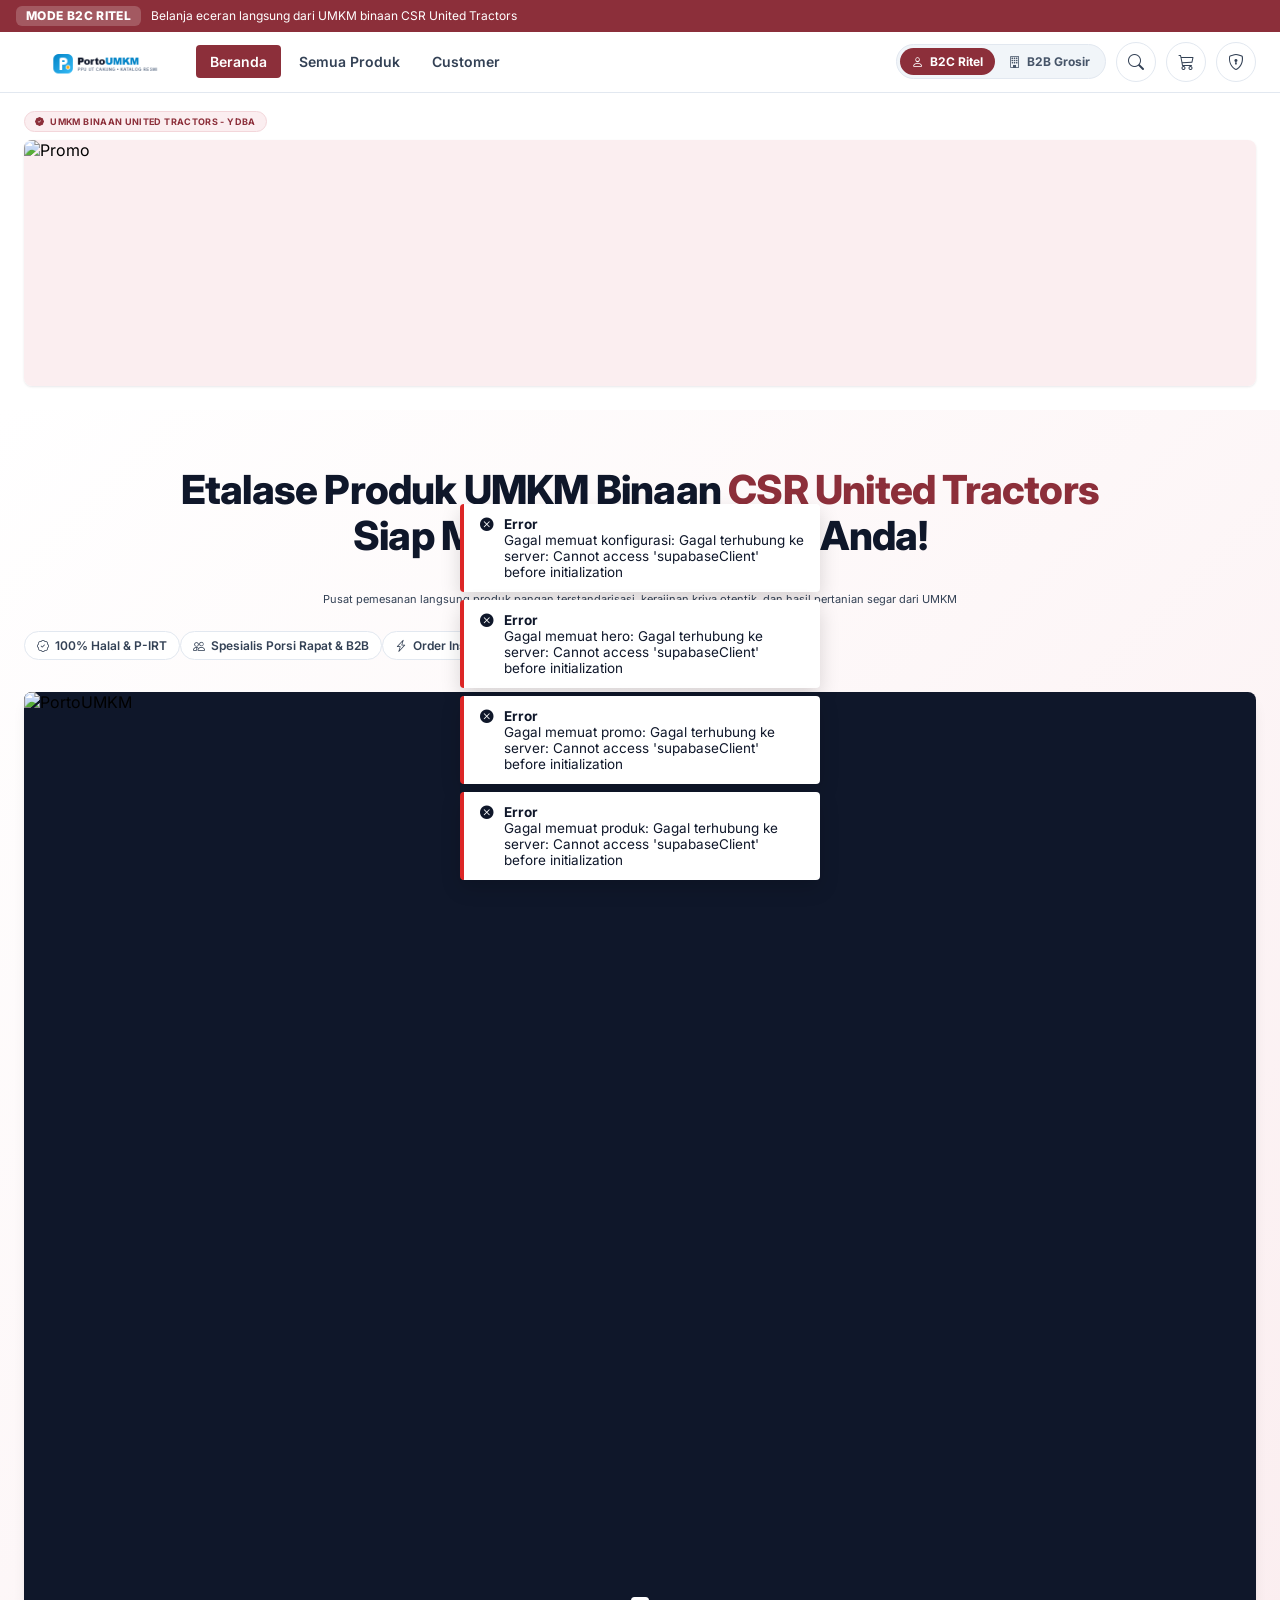
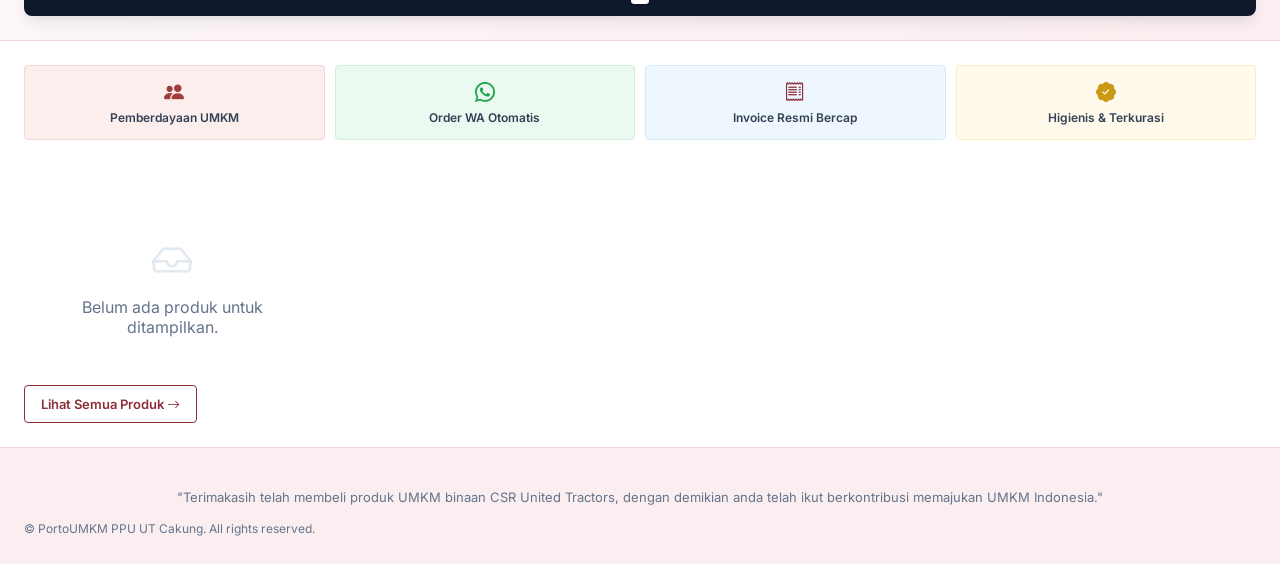
==== commit 48e86e86: "Pilihan model per foto produk & ganti nama tab jadi Customer" ====
--- a/index.html
+++ b/index.html
@@ -29,7 +29,7 @@
 <div id="mobileNavPanel" class="mobile-nav-panel hidden" onclick="event.stopPropagation()">
 <a href="javascript:void(0)" onclick="navigateTo('home')" class="mobile-nav-link" data-page="home"><i class="bi bi-house"></i> Beranda</a>
 <a href="javascript:void(0)" onclick="navigateTo('katalog')" class="mobile-nav-link" data-page="katalog"><i class="bi bi-grid"></i> Semua Produk</a>
-<a href="javascript:void(0)" onclick="navigateTo('mitra')" class="mobile-nav-link" data-page="mitra"><i class="bi bi-building"></i> Mitra Pemasaran</a>
+<a href="javascript:void(0)" onclick="navigateTo('mitra')" class="mobile-nav-link" data-page="mitra"><i class="bi bi-building"></i> Customer</a>
 </div>
 </div>
 <div class="brand" onclick="navigateTo('home')">
@@ -40,7 +40,7 @@
 <nav class="nav-links">
 <a href="javascript:void(0)" onclick="navigateTo('home')" class="nav-link" data-page="home">Beranda</a>
 <a href="javascript:void(0)" onclick="navigateTo('katalog')" class="nav-link" data-page="katalog">Semua Produk</a>
-<a href="javascript:void(0)" onclick="navigateTo('mitra')" class="nav-link" data-page="mitra">Mitra Pemasaran</a>
+<a href="javascript:void(0)" onclick="navigateTo('mitra')" class="nav-link" data-page="mitra">Customer</a>
 </nav>
 <div class="navbar-actions">
 <div class="pu-mode-toggle" role="group" aria-label="Mode belanja">
@@ -84,7 +84,7 @@
 <li><a href="javascript:void(0)" onclick="navigateTo('adminProduk')" class="admin-nav-link" data-page="adminProduk"><i class="bi bi-box-seam"></i><span>Manajemen Produk</span></a></li>
 <li><a href="javascript:void(0)" onclick="navigateTo('adminHero')" class="admin-nav-link" data-page="adminHero"><i class="bi bi-images"></i><span>Galeri Hero</span></a></li>
 <li><a href="javascript:void(0)" onclick="navigateTo('adminFlyer')" class="admin-nav-link" data-page="adminFlyer"><i class="bi bi-megaphone"></i><span>Banner Promo</span></a></li>
-<li><a href="javascript:void(0)" onclick="navigateTo('adminMitra')" class="admin-nav-link" data-page="adminMitra"><i class="bi bi-building"></i><span>Mitra Pemasaran</span></a></li>
+<li><a href="javascript:void(0)" onclick="navigateTo('adminMitra')" class="admin-nav-link" data-page="adminMitra"><i class="bi bi-building"></i><span>Customer</span></a></li>
 <li><a href="javascript:void(0)" onclick="navigateTo('adminUmkm')" class="admin-nav-link" data-page="adminUmkm"><i class="bi bi-people"></i><span>Data UMKM</span></a></li>
 <li><a href="javascript:void(0)" onclick="navigateTo('adminKonfirmasi')" class="admin-nav-link" data-page="adminKonfirmasi"><i class="bi bi-inbox"></i><span>Konfirmasi Pesanan</span><span id="lencanaKonfirmasi" class="pu-lencana" style="display:none;">0</span></a></li>
 <li><a href="javascript:void(0)" onclick="navigateTo('adminPesanan')" class="admin-nav-link" data-page="adminPesanan"><i class="bi bi-bag-check"></i><span>Monitoring Pesanan</span></a></li>
--- a/css/b2b-fitur.css
+++ b/css/b2b-fitur.css
@@ -361,10 +361,6 @@
     border: 0; background: rgba(255, 255, 255, .55);
 }
 .pu-promo-dot.aktif { background: #fff; width: 22px; border-radius: 999px; }
-.pu-promo-lanjut {
-    display: block; width: 100%; margin-top: 12px; height: 42px;
-    background: #fff; border-color: #fff;
-}
 @media (max-width: 720px) {
     .modal-box.pu-promo-box { width: calc(100vw - 36px); max-width: calc(100vw - 36px); }
     .pu-promo-tutup { top: -12px; right: -8px; width: 34px; height: 34px; }
@@ -394,3 +390,35 @@
 .pu-antri-total { margin-top: 8px; text-align: right; font-size: 13px; color: #334155; }
 .pu-antri-aksi { display: flex; gap: 8px; margin-top: 12px; }
 .pu-antri-aksi > button { flex: 1; height: 40px; }
+
+/* ============================================================
+   PILIH MODEL / TIPE (berdasarkan nomor foto produk)
+   ============================================================ */
+.pu-model { margin-top: 14px; border-radius: 10px; }
+.pu-model.pu-invalid { outline: 2px solid #dc2626; outline-offset: 4px; }
+.pu-model-info { font-size: 11px; color: var(--text-muted); margin: 0 0 8px; }
+.pu-model-list { display: flex; flex-wrap: wrap; gap: 10px; }
+.pu-model-chip {
+    display: flex; flex-direction: column; align-items: center; gap: 5px;
+    width: 86px; padding: 6px; cursor: pointer;
+    border: 2px solid #e2e8f0; border-radius: 10px; background: #fff;
+}
+.pu-model-chip img { width: 100%; aspect-ratio: 1 / 1; object-fit: cover; border-radius: 6px; display: block; }
+.pu-model-chip span { font-size: 10px; font-weight: 700; color: #334155; text-align: center; line-height: 1.25; }
+.pu-model-chip.active { border-color: var(--pu-accent, var(--primary)); background: var(--pu-tint); }
+.pu-model-chip.active span { color: var(--pu-accent, var(--primary)); }
+.pu-model-tag {
+    display: inline-block; font-size: 10px; font-weight: 700; padding: 1px 6px;
+    border-radius: 4px; background: #fef3c7; color: #92400e;
+}
+/* Kolom nama per foto di form produk Admin */
+.pf-foto-bungkus { display: flex; flex-direction: column; gap: 4px; width: 84px; }
+.pf-foto-nomor { font-size: 10px; font-weight: 700; color: #475569; text-align: center; }
+.pf-foto-nama {
+    width: 100%; font-size: 10px; padding: 3px 5px;
+    border: 1px solid #cbd5e1; border-radius: 6px; background: #fff; color: #0f172a;
+}
+@media (max-width: 720px) {
+    .pu-model-chip { width: 76px; }
+    .pf-foto-bungkus { width: 72px; }
+}
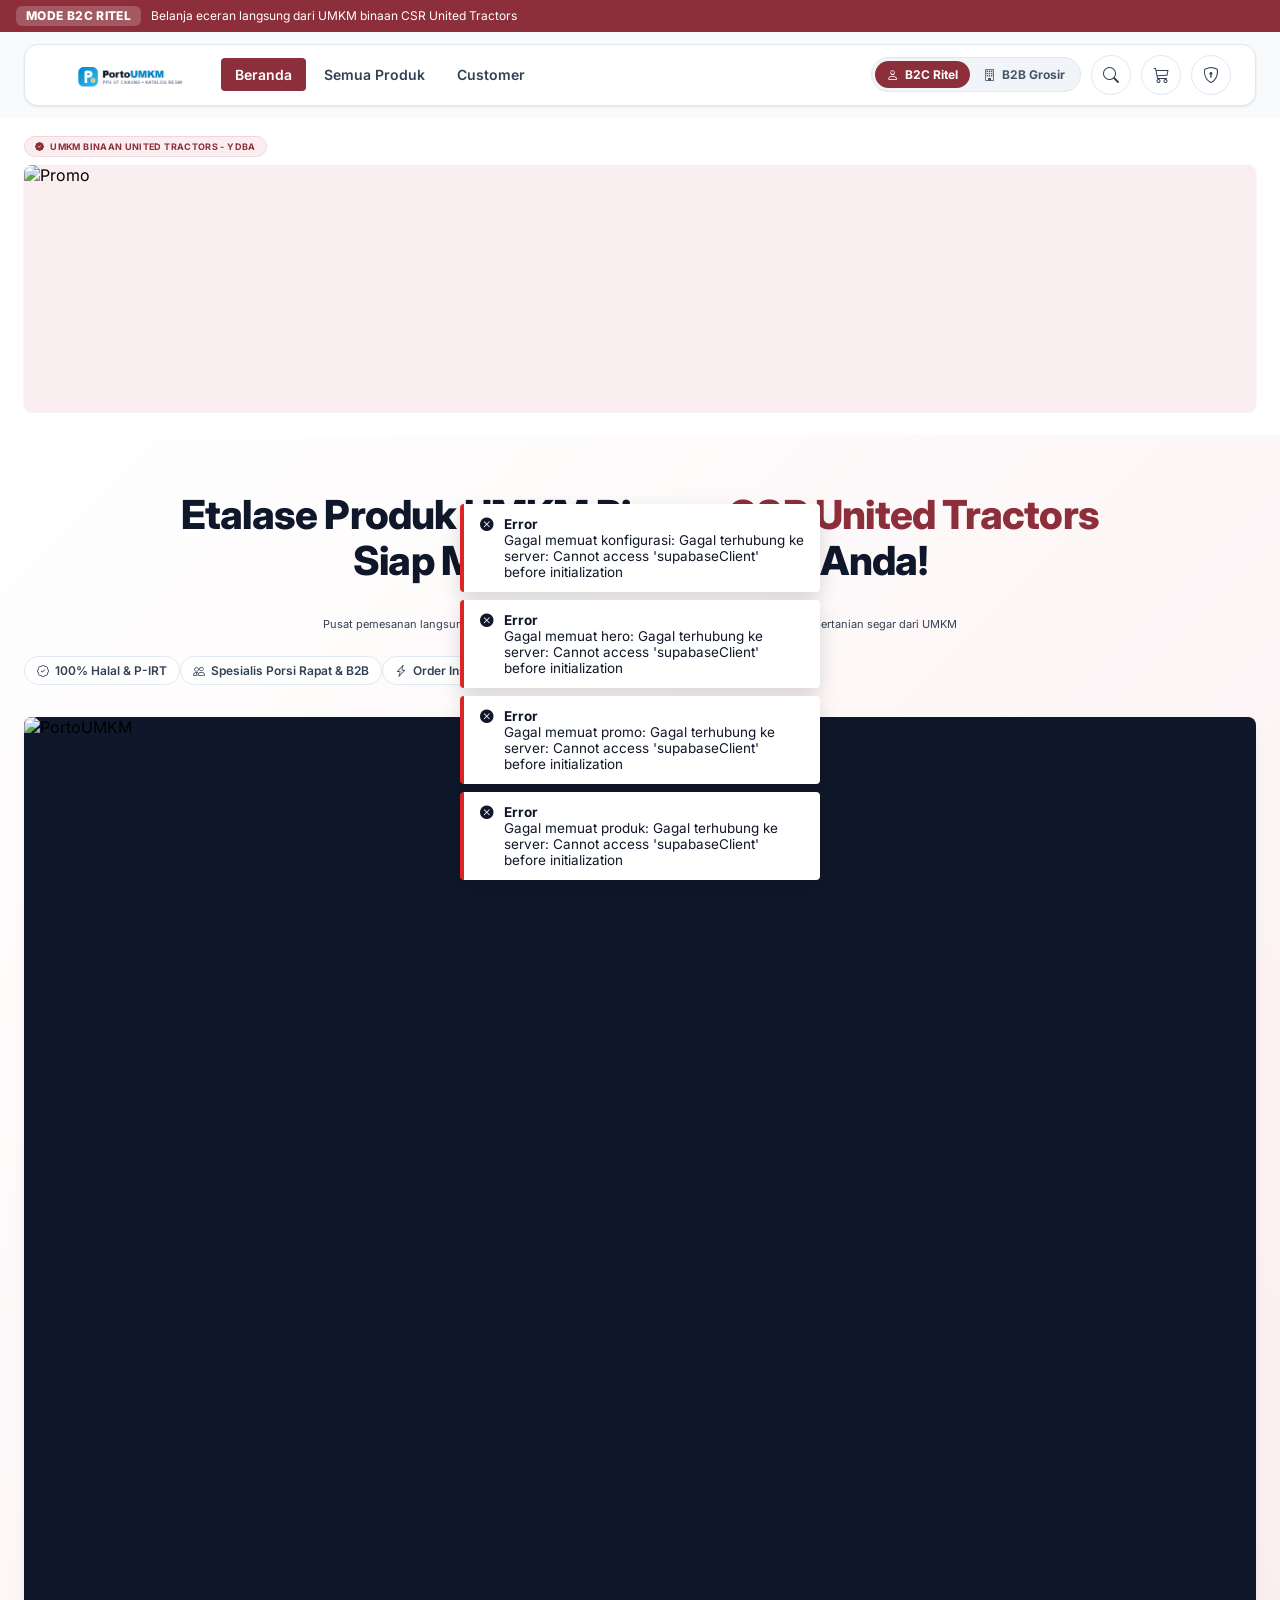
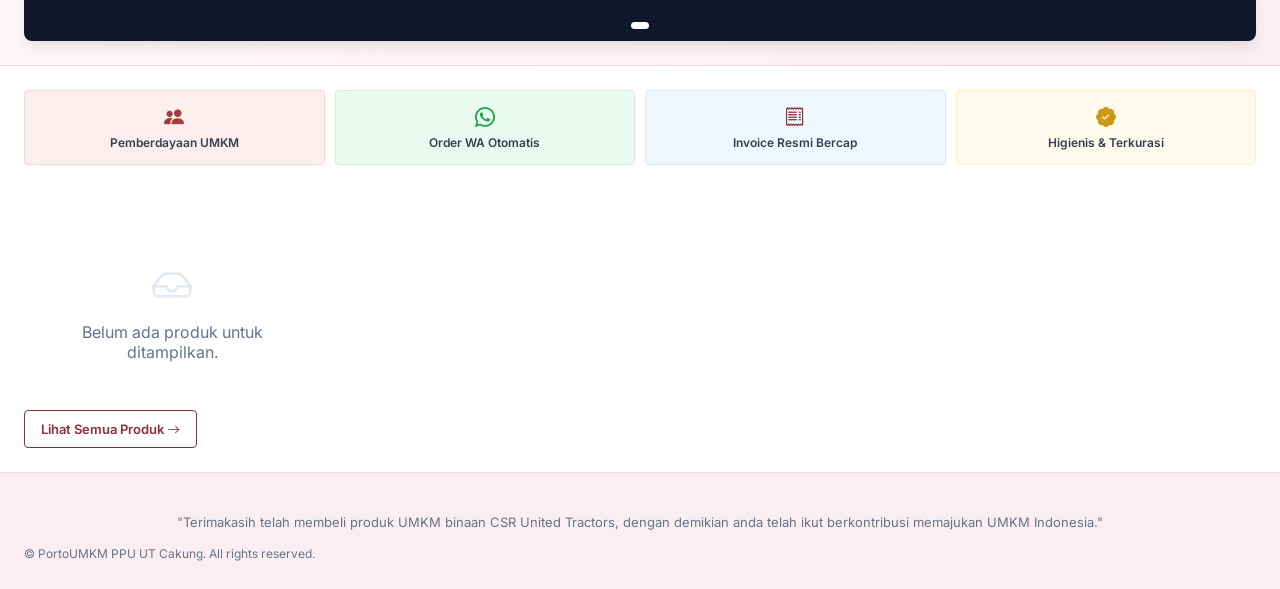
==== commit a569ff47: "Tambah ikon tab dan kolom username tersembunyi di form ubah password" ====
--- a/index.html
+++ b/index.html
@@ -9,6 +9,10 @@
 <link href="https://cdn.jsdelivr.net/npm/bootstrap-icons@1.11.3/font/bootstrap-icons.min.css" rel="stylesheet">
 <link rel="preconnect" href="https://fonts.googleapis.com">
 <link href="https://fonts.googleapis.com/css2?family=Inter:wght@400;500;600;700;800&display=swap" rel="stylesheet">
+<!-- Ikon tab: ditanam langsung sebagai SVG (data URI), bukan berkas terpisah.
+     Tanpa ini browser menebak /favicon.ico dan menghasilkan 404 di konsol.
+     Digambar dengan path, bukan <text>, supaya tampil sama di semua browser. -->
+<link rel="icon" type="image/svg+xml" href="data:image/svg+xml,%3Csvg xmlns='http://www.w3.org/2000/svg' viewBox='0 0 64 64'%3E%3Crect width='64' height='64' rx='14' fill='%238c2f3a'/%3E%3Crect x='22' y='15' width='7' height='34' fill='%23ffffff'/%3E%3Cpath d='M29 15h8a11 11 0 0 1 0 22h-8z' fill='%23ffffff'/%3E%3C/svg%3E">
 <link rel="stylesheet" href="css/style.css">
 <link rel="stylesheet" href="css/b2b-fitur.css">
 <!-- Supabase JS client - WAJIB dimuat SEBELUM js/api.js -->
@@ -82,6 +86,7 @@
 <ul class="admin-nav">
 <li><a href="javascript:void(0)" onclick="navigateTo('adminDashboard')" class="admin-nav-link" data-page="adminDashboard"><i class="bi bi-speedometer2"></i><span>Ringkasan &amp; Statistik</span></a></li>
 <li><a href="javascript:void(0)" onclick="navigateTo('adminProduk')" class="admin-nav-link" data-page="adminProduk"><i class="bi bi-box-seam"></i><span>Manajemen Produk</span></a></li>
+<li><a href="javascript:void(0)" onclick="navigateTo('adminStok')" class="admin-nav-link" data-page="adminStok"><i class="bi bi-clipboard-data"></i><span>Manajemen Stok</span></a></li>
 <li><a href="javascript:void(0)" onclick="navigateTo('adminHero')" class="admin-nav-link" data-page="adminHero"><i class="bi bi-images"></i><span>Galeri Hero</span></a></li>
 <li><a href="javascript:void(0)" onclick="navigateTo('adminFlyer')" class="admin-nav-link" data-page="adminFlyer"><i class="bi bi-megaphone"></i><span>Banner Promo</span></a></li>
 <li><a href="javascript:void(0)" onclick="navigateTo('adminMitra')" class="admin-nav-link" data-page="adminMitra"><i class="bi bi-building"></i><span>Customer</span></a></li>
@@ -89,6 +94,7 @@
 <li><a href="javascript:void(0)" onclick="navigateTo('adminKonfirmasi')" class="admin-nav-link" data-page="adminKonfirmasi"><i class="bi bi-inbox"></i><span>Konfirmasi Pesanan</span><span id="lencanaKonfirmasi" class="pu-lencana" style="display:none;">0</span></a></li>
 <li><a href="javascript:void(0)" onclick="navigateTo('adminPesanan')" class="admin-nav-link" data-page="adminPesanan"><i class="bi bi-bag-check"></i><span>Monitoring Pesanan</span></a></li>
 <li><a href="javascript:void(0)" onclick="navigateTo('adminRfq')" class="admin-nav-link" data-page="adminRfq"><i class="bi bi-file-earmark-text"></i><span>B2B: RFQ &amp; Sampel</span></a></li>
+<li><a href="javascript:void(0)" onclick="navigateTo('adminPromosi')" class="admin-nav-link" data-page="adminPromosi"><i class="bi bi-send"></i><span>Promosi WhatsApp</span></a></li>
 <li><a href="javascript:void(0)" onclick="navigateTo('adminSettings')" class="admin-nav-link" data-page="adminSettings"><i class="bi bi-gear"></i><span>Pengaturan WhatsApp &amp; Sistem</span></a></li>
 </ul>
 <div class="admin-sidebar-footer">
@@ -138,6 +144,19 @@
 </div>
 </div>
 </div>
+<div id="konfirmasiModal" class="modal-overlay hidden" onclick="if(event.target===this) tutupKonfirmasi('tidak')">
+<div class="modal-box">
+<div class="modal-header">
+<h5 id="konfirmasiJudul">Konfirmasi</h5>
+<button class="modal-close" onclick="tutupKonfirmasi('tidak')"><i class="bi bi-x-lg"></i></button>
+</div>
+<div class="modal-body"><p id="konfirmasiPesan"></p></div>
+<div class="modal-footer">
+<button class="btn-ghost" onclick="tutupKonfirmasi('tidak')">Batal</button>
+<button class="btn-primary" id="konfirmasiYaBtn" onclick="tutupKonfirmasi('ya')">Ya, Lanjutkan</button>
+</div>
+</div>
+</div>
 <div id="toastContainer" class="toast-container"></div>
 <script src="js/config.js"></script>
 <script src="js/api.js"></script>
@@ -154,6 +173,8 @@
 <script src="js/admin-konfirmasi.js"></script>
 <script src="js/admin-pesanan.js"></script>
 <script src="js/admin-rfq.js"></script>
+<script src="js/admin-stok.js"></script>
+<script src="js/admin-promosi.js"></script>
 <script src="js/rfq-pdf.js"></script>
 </body>
 </html>
--- a/css/b2b-fitur.css
+++ b/css/b2b-fitur.css
@@ -197,7 +197,30 @@
 /* ---------- PILIH PAKET DI POPUP DETAIL ---------- */
 .pu-paket { margin-top: 14px; border-radius: 10px; }
 .pu-paket.pu-invalid { outline: 2px solid #dc2626; outline-offset: 4px; }
-.pu-paket-menu { display: none; margin-top: 6px; font-size: 12px; color: var(--text-muted); background: var(--pu-tint); border-radius: 8px; padding: 6px 10px; }
+.pu-paket-menu { display: none; margin-top: 6px; font-size: 12px; color: var(--text-muted); background: var(--pu-tint); border-radius: 8px; padding: 8px 10px; }
+/* ---- Dropdown paket: dijaga tidak melebihi lebar kartu ----
+   Daftar pilihan yang terbuka digambar browser dan tidak bisa diatur CSS,
+   jadi pilihannya sengaja dibuat pendek (nama + harga) di labelPaketLengkap().
+   Aturan di bawah menjaga KOTAK dropdown-nya sendiri tetap pas di dalam kartu,
+   dan memotong dengan titik-titik kalau nama paketnya kepanjangan. */
+#puPaketSelect {
+    width: 100%;
+    max-width: 100%;
+    box-sizing: border-box;
+    text-overflow: ellipsis;
+}
+/* Rincian menu dipindah ke sini, jadi di sinilah teks panjang turun baris. */
+.pu-paket-judul { color: var(--text-primary); font-size: 12.5px; }
+.pu-paket-isi {
+    display: flex;
+    gap: 6px;
+    margin-top: 4px;
+    line-height: 1.5;
+    white-space: normal;
+    overflow-wrap: anywhere;
+}
+.pu-paket-isi > i { flex-shrink: 0; margin-top: 2px; }
+.pu-paket-kosong { display: inline-flex; align-items: center; gap: 5px; font-style: italic; }
 
 /* ============================================================
    CHIP SEKTOR: ikon di kiri + warna khas tiap sektor
@@ -422,3 +445,712 @@
     .pu-model-chip { width: 76px; }
     .pf-foto-bungkus { width: 72px; }
 }
+
+/* ============================================================
+   JAM SAMPAI PER PRODUK
+   Satu pesanan boleh punya jam sampai berbeda tiap produknya.
+   ============================================================ */
+.pu-jam-item {
+    display: flex;
+    align-items: center;
+    gap: 8px;
+    flex-wrap: wrap;
+    margin-top: 10px;
+    padding-top: 9px;
+    border-top: 1px dashed var(--border, #e2e8f0);
+}
+.pu-jam-item > label {
+    font-size: 11.5px;
+    font-weight: 700;
+    color: var(--text-muted);
+    text-transform: uppercase;
+    letter-spacing: .02em;
+}
+.pu-jam-input.form-input {
+    width: 112px;
+    min-width: 0;
+    height: 34px;
+    padding: 4px 8px;
+    font-size: 13px;
+    font-weight: 700;
+    text-align: center;
+}
+.pu-jam-info {
+    font-size: 11.5px;
+    color: var(--text-muted);
+    font-style: italic;
+}
+.pu-jam-reset {
+    background: none;
+    border: none;
+    padding: 0;
+    font-size: 11.5px;
+    font-weight: 700;
+    color: var(--primary);
+    text-decoration: underline;
+    cursor: pointer;
+}
+/* Keterangan di bawah kolom jam umum pada form pemesan */
+.pu-jam-ringkas {
+    font-size: 11.5px;
+    line-height: 1.5;
+    color: var(--text-muted);
+    margin: -6px 0 14px;
+}
+.pu-jam-ringkas-aktif {
+    color: var(--text-body);
+    background: #fffbeb;
+    border: 1px solid #fde68a;
+    border-radius: 8px;
+    padding: 8px 10px;
+    margin: -2px 0 14px;
+}
+/* Penanda jam pada rincian item di halaman Admin */
+.pu-jam-tag {
+    font-size: 11px;
+    color: var(--text-body);
+    margin-top: 2px;
+}
+.pu-jam-tag b { color: var(--text-primary); }
+
+@media (max-width: 720px) {
+    .pu-jam-item { gap: 6px; }
+    .pu-jam-item > label { font-size: 11px; }
+    .pu-jam-input.form-input { width: 100px; height: 36px; }
+}
+
+/* ============================================================
+   RINCIAN MENU PAKET YANG BISA DIUBAH CUSTOMER
+   Hanya pada baris keranjang & pesanan. Menu standar di kartu
+   produk tidak pernah ikut berubah.
+   ============================================================ */
+.pu-menu-edit {
+    margin-top: 8px;
+    padding: 8px 9px;
+    border: 1px solid var(--border, #e2e8f0);
+    border-radius: 8px;
+    background: #f8fafc;
+}
+.pu-menu-edit.pu-menu-diubah {
+    background: #fffbeb;
+    border-color: #fcd34d;
+}
+.pu-menu-kepala {
+    display: flex;
+    align-items: center;
+    gap: 7px;
+    font-size: 11px;
+    font-weight: 700;
+    text-transform: uppercase;
+    letter-spacing: .02em;
+    color: var(--text-muted);
+    margin-bottom: 5px;
+}
+.pu-menu-badge {
+    text-transform: none;
+    letter-spacing: 0;
+    font-size: 10.5px;
+    font-weight: 700;
+    color: #92400e;
+    background: #fde68a;
+    border-radius: 999px;
+    padding: 1px 8px;
+}
+.pu-menu-teks {
+    width: 100%;
+    min-width: 0;
+    box-sizing: border-box;
+    resize: vertical;
+    font-family: inherit;
+    font-size: 12.5px;
+    line-height: 1.45;
+    color: var(--text-primary);
+    background: #fff;
+    border: 1px solid var(--border, #e2e8f0);
+    border-radius: 6px;
+    padding: 6px 8px;
+}
+.pu-menu-teks:focus {
+    outline: none;
+    border-color: var(--primary);
+    box-shadow: 0 0 0 2px rgba(2, 132, 199, .14);
+}
+.pu-menu-bantuan,
+.pu-menu-asli {
+    font-size: 11px;
+    line-height: 1.45;
+    color: var(--text-muted);
+    margin-top: 5px;
+}
+.pu-menu-reset {
+    background: none;
+    border: none;
+    padding: 0;
+    font-size: 11px;
+    font-weight: 700;
+    color: var(--primary);
+    text-decoration: underline;
+    cursor: pointer;
+}
+/* Tampilan di halaman Admin (rincian item) */
+.pu-menu-baris {
+    font-size: 11.5px;
+    line-height: 1.45;
+    color: var(--text-body);
+    margin-top: 3px;
+}
+.pu-menu-baris-ubah {
+    background: #fffbeb;
+    border-left: 3px solid #f59e0b;
+    border-radius: 0 6px 6px 0;
+    padding: 5px 8px;
+    color: var(--text-primary);
+}
+.pu-menu-asli-adm {
+    font-size: 10.5px;
+    color: var(--text-muted);
+    margin-top: 2px;
+}
+
+@media (max-width: 720px) {
+    .pu-menu-edit { padding: 7px; }
+    .pu-menu-teks { font-size: 12px; }
+}
+
+/* ============================================================
+   KESEPAKATAN RFQ / SAMPEL -> PESANAN
+   ============================================================ */
+.pu-btn-deal {
+    height: 32px;
+    padding: 0 10px;
+    font-size: 11.5px;
+    white-space: nowrap;
+}
+.pu-deal-box { line-height: 1.4; }
+.pu-deal-badge {
+    display: inline-flex;
+    align-items: center;
+    gap: 4px;
+    font-size: 11px;
+    font-weight: 700;
+    color: #065f46;
+    background: #d1fae5;
+    border-radius: 999px;
+    padding: 2px 9px;
+}
+.pu-deal-rinci {
+    font-size: 11.5px;
+    color: var(--text-body);
+    margin-top: 3px;
+}
+.pu-deal-rinci b { color: var(--text-primary); }
+.pu-terkunci {
+    display: inline-flex;
+    align-items: center;
+    justify-content: center;
+    color: #16a34a;
+    cursor: default;
+}
+/* Ringkasan pengajuan di dalam form kesepakatan */
+.pu-deal-ringkas {
+    background: #f8fafc;
+    border: 1px solid var(--border, #e2e8f0);
+    border-radius: 8px;
+    padding: 9px 11px;
+    margin-bottom: 14px;
+}
+.pu-deal-ringkas > div {
+    display: flex;
+    gap: 10px;
+    font-size: 12px;
+    padding: 2px 0;
+}
+.pu-deal-ringkas span {
+    width: 108px;
+    flex: none;
+    color: var(--text-muted);
+}
+.pu-deal-ringkas b { color: var(--text-primary); }
+.pu-deal-total {
+    background: #eff6ff;
+    border: 1px solid #bfdbfe;
+    border-radius: 8px;
+    padding: 9px 11px;
+    margin-bottom: 14px;
+    font-size: 13px;
+    color: var(--text-body);
+}
+.pu-deal-total b {
+    font-size: 16px;
+    color: var(--primary);
+}
+
+@media (max-width: 720px) {
+    .pu-deal-ringkas span { width: 92px; }
+    .pu-btn-deal { width: 100%; }
+}
+
+/* ============================================================
+   PROMOSI WHATSAPP
+   ============================================================ */
+.pu-promo-langkah {
+    display: grid;
+    grid-template-columns: 1fr 1fr;
+    gap: 18px;
+    align-items: start;
+}
+.pu-promo-kol { min-width: 0; }
+.pu-btn-kecil { height: 30px; padding: 0 10px; font-size: 11.5px; }
+.pu-promo-daftar {
+    max-height: 460px;
+    overflow-y: auto;
+    border: 1px solid var(--border, #e2e8f0);
+    border-radius: 10px;
+    background: #fff;
+}
+.pu-promo-baris {
+    display: flex;
+    align-items: flex-start;
+    gap: 8px;
+    padding: 9px 11px;
+    border-bottom: 1px solid #f1f5f9;
+}
+.pu-promo-baris:last-child { border-bottom: none; }
+.pu-promo-kecuali { background: #f8fafc; opacity: .72; }
+.pu-promo-cek {
+    display: flex;
+    align-items: flex-start;
+    gap: 8px;
+    flex: 1;
+    min-width: 0;
+    cursor: pointer;
+    font-size: 13px;
+}
+.pu-promo-cek input { margin-top: 3px; flex: none; }
+.pu-promo-cek b { color: var(--text-primary); }
+.pu-promo-pt { color: var(--text-muted); font-size: 12px; }
+.pu-promo-meta {
+    font-size: 11px;
+    color: var(--text-muted);
+    margin-top: 2px;
+    line-height: 1.45;
+}
+.pu-promo-aksi {
+    flex: none;
+    background: none;
+    border: 1px solid var(--border, #e2e8f0);
+    border-radius: 999px;
+    padding: 3px 9px;
+    font-size: 10.5px;
+    font-weight: 700;
+    color: var(--text-muted);
+    cursor: pointer;
+    white-space: nowrap;
+}
+.pu-promo-aksi:hover { background: #f1f5f9; }
+.pu-promo-aksi-merah { color: #b91c1c; border-color: #fecaca; }
+/* Pratinjau menyerupai gelembung pesan WhatsApp */
+.pu-promo-pratinjau { margin-top: 4px; }
+.pu-promo-gelembung {
+    background: #dcf8c6;
+    border-radius: 10px 10px 10px 2px;
+    padding: 10px 12px;
+    font-size: 13px;
+    line-height: 1.55;
+    color: #111827;
+    white-space: normal;
+    word-break: break-word;
+}
+.pu-promo-hitung {
+    font-size: 11.5px;
+    color: var(--text-muted);
+    margin-top: 6px;
+}
+.pu-promo-sampel { margin-top: 2px; }
+/* Antrean pengiriman satu per satu */
+.pu-antre-bar {
+    height: 7px;
+    background: #e2e8f0;
+    border-radius: 999px;
+    overflow: hidden;
+    margin-bottom: 8px;
+}
+.pu-antre-isi {
+    height: 100%;
+    background: #16a34a;
+    border-radius: 999px;
+    transition: width .25s ease;
+}
+.pu-antre-kartu {
+    background: #f8fafc;
+    border: 1px solid var(--border, #e2e8f0);
+    border-radius: 10px;
+    padding: 12px;
+    text-align: center;
+}
+.pu-antre-nama { font-size: 16px; font-weight: 800; color: var(--text-primary); }
+.pu-antre-hp { font-size: 13px; color: var(--text-muted); margin-top: 2px; }
+
+@media (max-width: 860px) {
+    .pu-promo-langkah { grid-template-columns: 1fr; }
+    .pu-promo-daftar { max-height: 340px; }
+}
+@media (max-width: 720px) {
+    .pu-promo-baris { flex-wrap: wrap; }
+    .pu-promo-aksi { width: 100%; text-align: center; padding: 5px 9px; }
+}
+
+/* ============================================================
+   PRODUK DISOROT (tampil paling depan)
+   ============================================================ */
+.pu-sorot {
+    display: inline-flex;
+    align-items: center;
+    gap: 5px;
+    background: none;
+    border: 1px solid var(--border, #e2e8f0);
+    border-radius: 999px;
+    padding: 4px 10px;
+    font-size: 11.5px;
+    font-weight: 700;
+    color: var(--text-muted);
+    cursor: pointer;
+    white-space: nowrap;
+}
+.pu-sorot:hover { background: #f1f5f9; }
+.pu-sorot-aktif {
+    color: #92400e;
+    background: #fef3c7;
+    border-color: #fcd34d;
+}
+.pu-sorot-aktif:hover { background: #fde68a; }
+/* Penanda pada kartu produk */
+.pu-badge-sorot {
+    position: absolute;
+    left: 8px;
+    bottom: 8px;
+    display: inline-flex;
+    align-items: center;
+    gap: 4px;
+    background: #f59e0b;
+    color: #fff;
+    font-size: 10.5px;
+    font-weight: 800;
+    letter-spacing: .02em;
+    border-radius: 999px;
+    padding: 3px 9px;
+    box-shadow: 0 1px 4px rgba(0, 0, 0, .18);
+    z-index: 2;
+}
+/* Keterangan kuota di baris saringan Manajemen Produk */
+.pu-sorot-kuota {
+    align-self: center;
+    margin-left: 4px;
+    font-size: 11.5px;
+    color: var(--text-muted);
+}
+
+@media (max-width: 720px) {
+    .pu-sorot span { display: none; }
+    .pu-sorot { padding: 5px 9px; }
+    .pu-badge-sorot { font-size: 10px; padding: 2px 7px; }
+}
+
+/* ============================================================
+   PENANDA "BERAPA KALI DIPESAN" DI KARTU PRODUK
+   Angka ini dibaca pengunjung sebagai bukti sosial, jadi tampilannya
+   tenang: baris kecil di bawah harga, bukan stiker besar yang bersaing
+   dengan badge diskon maupun badge Pilihan.
+   ============================================================ */
+.pu-laris {
+    display: inline-flex;
+    align-items: center;
+    gap: 5px;
+    margin-top: 6px;
+    font-size: 11.5px;
+    font-weight: 600;
+    line-height: 1.25;
+    color: #475569;
+    background: #f1f5f9;
+    border: 1px solid #e2e8f0;
+    border-radius: 999px;
+    padding: 2px 9px;
+    max-width: 100%;
+    white-space: nowrap;
+    overflow: hidden;
+    text-overflow: ellipsis;
+}
+.pu-laris > i { font-size: 11px; color: #64748b; }
+.pu-laris > b { font-weight: 800; color: #1e293b; }
+/* 10 pesanan ke atas: produk yang benar-benar laris, diberi warna hangat. */
+.pu-laris-kuat {
+    color: #9a3412;
+    background: #fff7ed;
+    border-color: #fed7aa;
+}
+.pu-laris-kuat > i { color: #ea580c; }
+.pu-laris-kuat > b { color: #9a3412; }
+
+@media (max-width: 720px) {
+    .pu-laris { font-size: 10.5px; padding: 2px 8px; margin-top: 5px; }
+    .pu-laris > i { font-size: 10px; }
+}
+
+/* ============================================================
+   STATUS BAYAR DI MONITORING PESANAN
+   Dropdown yang berstatus "Sudah Bayar" diberi warna hijau supaya Admin
+   bisa memindai satu kolom sekali lihat, tanpa membaca tulisannya satu
+   per satu. "Belum Bayar" sengaja dibiarkan netral - kalau keduanya
+   berwarna, tidak ada lagi yang menonjol.
+
+   Palet hijaunya sengaja sama dengan .pu-cert di atas, supaya seluruh
+   aplikasi memakai satu hijau yang sama.
+
+   !important dipakai di sini karena gaya dasar .form-select berada di
+   style.css, dan aturan ini harus menang atas warna bawaannya.
+   ============================================================ */
+select.form-select.pu-bayar-lunas {
+    color: #166534 !important;
+    background-color: #f0fdf4 !important;
+    border-color: #bbf7d0 !important;
+    font-weight: 700;
+}
+select.form-select.pu-bayar-lunas:focus {
+    border-color: #16a34a !important;
+}
+/* Saat terkunci, dropdown dibuat "disabled". Browser biasanya meredupkan dan
+   mengabukan tulisannya - itu akan membatalkan warna hijaunya dan membuatnya
+   sulit dibaca. Tiga baris di bawah melawan peredupan itu.
+   -webkit-text-fill-color perlu disebut terpisah karena di Safari/iOS warna
+   tulisan elemen disabled diatur oleh properti itu, bukan oleh color. */
+select.form-select.pu-bayar-lunas:disabled {
+    color: #166534 !important;
+    -webkit-text-fill-color: #166534 !important;
+    opacity: 1 !important;
+    cursor: not-allowed;
+}
+/* Ikon gembok kecil yang menggantikan tombol pensil pada baris terkunci.
+   Sengaja abu-abu, bukan hijau: ia keterangan, bukan tombol. */
+.pu-kunci-ikon {
+    color: #94a3b8;
+    font-size: 12px;
+    margin-left: 2px;
+    cursor: help;
+}
+
+/* ============================================================
+   BARIS SARINGAN TAHUN (Monitoring Pesanan & tab B2B)
+   ============================================================ */
+.pu-tahun-baris {
+    display: flex;
+    align-items: center;
+    flex-wrap: wrap;
+    gap: 8px;
+    margin-bottom: 10px;
+}
+.pu-tahun-label {
+    font-size: 11.5px;
+    font-weight: 800;
+    letter-spacing: .03em;
+    text-transform: uppercase;
+    color: var(--text-muted);
+}
+/* Dropdown tahunnya dibuat ringkas - hanya selebar isinya, dan sedikit lebih
+   kecil dari form biasa supaya tidak mendominasi baris di atas ringkasan. */
+select.form-select.pu-tahun-pilih {
+    height: 32px;
+    width: auto;
+    font-size: 12px;
+    font-weight: 600;
+    padding-top: 0;
+    padding-bottom: 0;
+}
+/* Keterangan yang muncul HANYA saat tahun tertentu dipilih di Monitoring
+   Pesanan, karena di sana tabelnya memang sengaja tidak ikut tersaring. */
+.pu-tahun-catatan {
+    display: inline-flex;
+    align-items: center;
+    gap: 5px;
+    font-size: 11.5px;
+    font-weight: 600;
+    color: #92400e;
+    background: #fffbeb;
+    border: 1px solid #fde68a;
+    border-radius: 8px;
+    padding: 3px 10px;
+}
+@media (max-width: 720px) {
+    .pu-tahun-catatan { font-size: 11px; padding: 4px 9px; }
+}
+
+/* ============================================================
+   MANAJEMEN STOK & LAPORAN BARANG
+   ============================================================ */
+
+/* ---- Sisi customer ---- */
+/* Tirai abu-abu di atas foto produk yang habis. Sengaja menutup foto,
+   bukan sekadar label kecil, supaya langsung terbaca saat menggulir. */
+.pu-habis-tirai {
+    position: absolute; inset: 0; display: flex;
+    align-items: center; justify-content: center;
+    background: rgba(255,255,255,0.72); backdrop-filter: saturate(0.2);
+    z-index: 2; border-radius: inherit;
+}
+.pu-habis-teks {
+    background: #4b5563; color: #fff; font-weight: 800; font-size: 12px;
+    letter-spacing: .3px; padding: 5px 12px; border-radius: 999px;
+    box-shadow: 0 2px 6px rgba(0,0,0,.18);
+}
+button.pu-tombol-habis,
+button.pu-tombol-habis:hover {
+    background: #9ca3af !important; border-color: #9ca3af !important;
+    color: #fff !important; cursor: not-allowed; opacity: 1;
+}
+.pu-stok-info {
+    margin-top: 6px; font-size: 12px; font-weight: 600;
+    display: flex; align-items: center; gap: 6px;
+}
+.pu-stok-info.ada { color: #15803d; }
+.pu-stok-info.habis { color: #b91c1c; line-height: 1.45; align-items: flex-start; }
+.pu-stok-info.habis > i { margin-top: 2px; flex-shrink: 0; }
+
+/* ---- Halaman admin: tab ---- */
+.pu-stok-tabbar { display: flex; gap: 8px; margin-bottom: 14px; flex-wrap: wrap; }
+.pu-stok-tab {
+    border: 1px solid var(--border-color); background: #fff; color: var(--text-muted);
+    font-weight: 700; font-size: 13px; padding: 8px 14px; border-radius: 10px;
+    cursor: pointer; display: inline-flex; align-items: center; gap: 6px;
+}
+.pu-stok-tab.aktif { background: var(--primary); border-color: var(--primary); color: #fff; }
+
+/* ---- Kartu ringkasan ---- */
+.pu-stok-kartu-baris {
+    display: grid; gap: 12px; margin-bottom: 14px;
+    grid-template-columns: repeat(2, 1fr);
+}
+@media (min-width: 992px) { .pu-stok-kartu-baris { grid-template-columns: repeat(4, 1fr); } }
+.pu-stok-kartu {
+    background: #fff; border: 1px solid var(--border-color); border-radius: 12px;
+    padding: 12px 14px; display: flex; align-items: center; gap: 12px;
+}
+.pu-stok-kartu-ikon {
+    width: 38px; height: 38px; border-radius: 10px; flex-shrink: 0;
+    display: flex; align-items: center; justify-content: center;
+    background: #f3f4f6; color: #4b5563; font-size: 17px;
+}
+.pu-stok-kartu-angka { font-size: 19px; font-weight: 800; color: var(--text-primary); line-height: 1.15; }
+.pu-stok-kartu-label { font-size: 11.5px; color: var(--text-muted); font-weight: 600; }
+.pu-stok-kartu.awas   .pu-stok-kartu-ikon { background: #fef3c7; color: #b45309; }
+.pu-stok-kartu.bahaya .pu-stok-kartu-ikon { background: #fee2e2; color: #b91c1c; }
+.pu-stok-kartu.cepat  .pu-stok-kartu-ikon { background: #dcfce7; color: #15803d; }
+.pu-stok-kartu.lambat .pu-stok-kartu-ikon { background: #fef3c7; color: #b45309; }
+.pu-stok-kartu.diam   .pu-stok-kartu-ikon { background: #f3f4f6; color: #6b7280; }
+
+/* ---- Alarm stok menipis ---- */
+.pu-stok-alarm {
+    display: flex; align-items: flex-start; gap: 8px; margin-bottom: 14px;
+    background: #fffbeb; border: 1px solid #fcd34d; border-left: 4px solid #d97706;
+    color: #92400e; border-radius: 8px; padding: 10px 12px;
+    font-size: 12.5px; line-height: 1.5;
+}
+.pu-stok-alarm > i { margin-top: 2px; flex-shrink: 0; }
+
+/* ---- Alat: pencarian, chip saringan, rentang ---- */
+.pu-stok-alat {
+    display: flex; flex-wrap: wrap; align-items: center; gap: 10px; margin-bottom: 12px;
+}
+.pu-stok-cari { max-width: 280px; }
+.pu-stok-label { font-size: 12.5px; font-weight: 700; color: var(--text-muted); }
+select.form-select.pu-stok-rentang { width: auto; min-width: 140px; }
+.pu-stok-chip {
+    border: 1px solid var(--border-color); background: #fff; color: var(--text-muted);
+    font-size: 12px; font-weight: 700; padding: 5px 11px; border-radius: 999px; cursor: pointer;
+}
+.pu-stok-chip.aktif { background: var(--primary); border-color: var(--primary); color: #fff; }
+
+/* ---- Angka & penanda status ---- */
+.pu-stok-angka { font-weight: 800; font-size: 15px; }
+.pu-stok-angka.aman    { color: #15803d; }
+.pu-stok-angka.menipis { color: #b45309; }
+.pu-stok-angka.habis   { color: #b91c1c; }
+.pu-stok-tanda, .pu-stok-gerak {
+    display: inline-block; font-size: 11px; font-weight: 800;
+    padding: 3px 9px; border-radius: 999px; white-space: nowrap;
+}
+.pu-stok-tanda.aman    { background: #dcfce7; color: #15803d; }
+.pu-stok-tanda.menipis { background: #fef3c7; color: #b45309; }
+.pu-stok-tanda.habis   { background: #fee2e2; color: #b91c1c; }
+.pu-stok-gerak.cepat   { background: #dcfce7; color: #15803d; }
+.pu-stok-gerak.lambat  { background: #fef3c7; color: #b45309; }
+.pu-stok-gerak.diam    { background: #f3f4f6; color: #6b7280; }
+.pu-stok-samar { color: var(--text-muted); }
+.pu-stok-delta { font-weight: 800; }
+.pu-stok-delta.naik  { color: #15803d; }
+.pu-stok-delta.turun { color: #b91c1c; }
+.pu-stok-kini {
+    background: var(--pu-tint); border-radius: 8px; padding: 8px 10px;
+    margin-bottom: 10px; font-size: 13px; color: var(--text-primary);
+}
+
+/* ---- Catatan cara hitung di laporan ---- */
+.pu-stok-catatan {
+    background: #f8fafc; border: 1px solid var(--border-color);
+    border-radius: 8px; padding: 10px 12px; margin-bottom: 14px;
+    font-size: 12px; color: var(--text-muted); line-height: 1.6;
+}
+
+/* ---- Susunan chart ---- */
+.pu-stok-chart-baris { display: grid; gap: 14px; grid-template-columns: 1fr; margin-bottom: 14px; }
+@media (min-width: 992px) { .pu-stok-chart-baris { grid-template-columns: 1.5fr 1fr; } }
+
+/* ============================================================
+   NAVBAR MENJOROK KE DALAM (DESKTOP)
+   ============================================================
+   Semula .public-navbar membentang penuh dari tepi kiri ke tepi kanan
+   layar, sementara isinya sudah dibatasi 1280px - jadi garis bawahnya
+   menyentuh tepi padahal kartu produk tidak. Di sini latar dan garis itu
+   dipindahkan ke .navbar-main, supaya navbar tampak sebagai kartu yang
+   berhenti SEJAJAR dengan kartu produk.
+
+   Perhitungan lebarnya:
+     .page-wrap  = max-width 1280px, padding 24px -> isi 1232px
+     navbar      = padding 24px di .public-navbar + max-width 1232px
+   Keduanya menghasilkan tepi kiri-kanan yang sama persis.
+
+   Ditulis di sini, bukan di style.css, supaya aturan aslinya utuh dan
+   perubahan ini gampang dicabut kalau tidak jadi dipakai.
+   Halaman admin tidak terpengaruh: style.css sudah menyembunyikan
+   .public-navbar saat body.admin-mode.
+   ============================================================ */
+.public-navbar {
+    /* Strip tetap SOLID berwarna latar halaman - bukan transparan - supaya
+       konten yang tergulir bersembunyi di baliknya dan tidak mengintip di
+       samping kartu navbar. */
+    background: var(--bg-primary);
+    border-bottom: 0;
+    padding: 12px 24px;
+}
+.navbar-main {
+    max-width: 1232px;
+    background: var(--bg-secondary);
+    border: 1px solid var(--border-color);
+    border-radius: 14px;
+    box-shadow: var(--shadow-card);
+}
+
+/* Di HP navbar kembali menempel tepi: kartu melayang hanya memakan ruang
+   layar yang memang sudah sempit. */
+@media (max-width: 640px) {
+    .public-navbar {
+        background: var(--bg-secondary);
+        border-bottom: 1px solid var(--border-color);
+        padding: 0;
+    }
+    .navbar-main {
+        max-width: none;
+        background: transparent;
+        border: 0;
+        border-radius: 0;
+        box-shadow: none;
+    }
+}
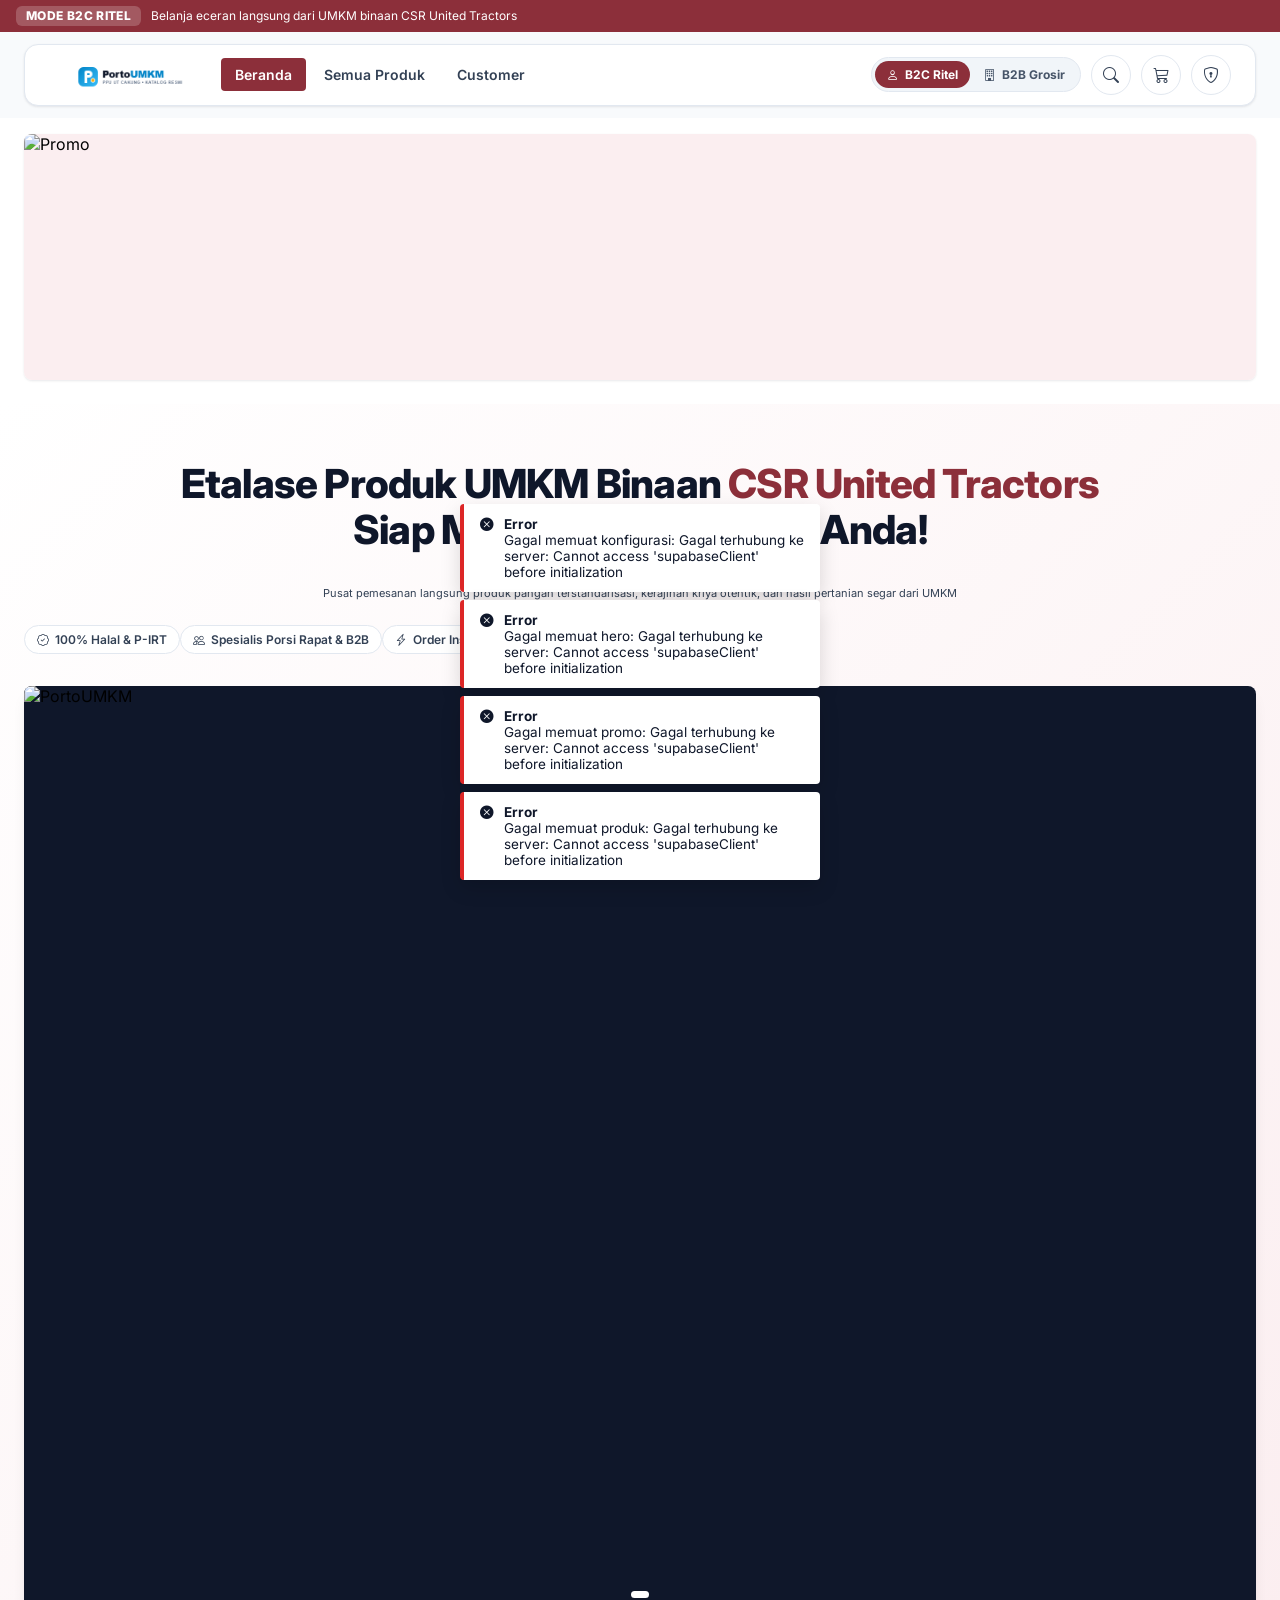
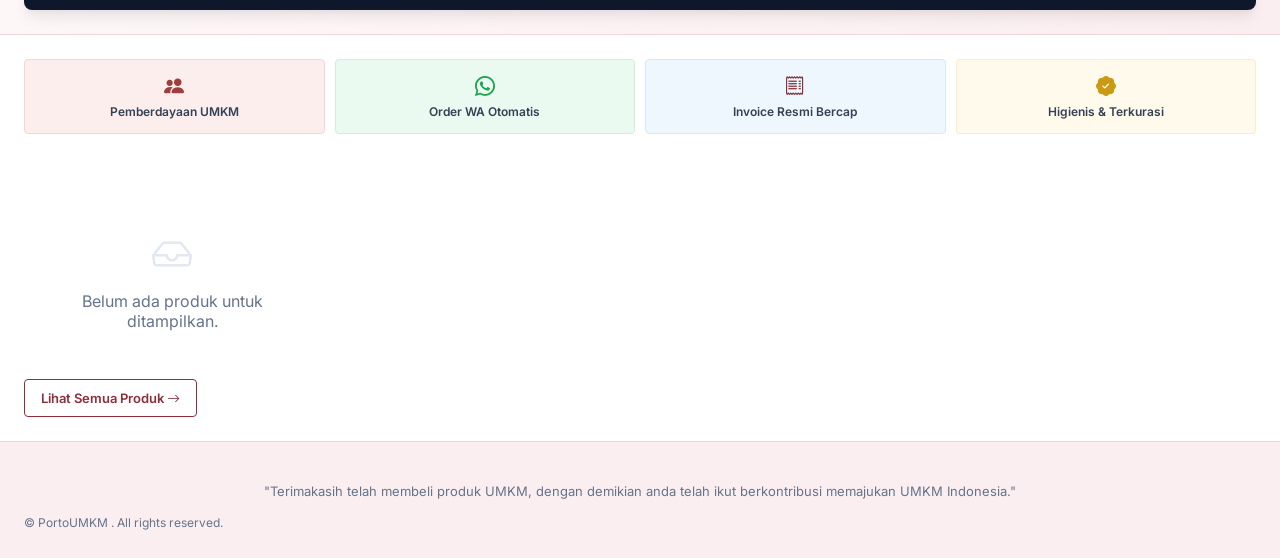
==== commit ec79300d: "Tambah menu Laporan Keuangan dengan grafik tren dan ekspor Excel/PDF" ====
--- a/index.html
+++ b/index.html
@@ -3,7 +3,9 @@
 <head>
 <meta charset="UTF-8">
 <meta name="viewport" content="width=device-width, initial-scale=1">
-<title>PortoUMKM - Katalog Resmi UMKM Binaan PPU UT Cakung</title>
+<!-- Judul ini hanya cadangan; judul sebenarnya diisi applyConfig()
+     dari nama aplikasi + nama lembaga yang diatur tiap cabang. -->
+<title>PortoUMKM - Katalog Digital UMKM</title>
 <script src="https://cdn.tailwindcss.com"></script>
 <script src="https://cdn.jsdelivr.net/npm/chart.js@4.4.1/dist/chart.umd.min.js"></script>
 <link href="https://cdn.jsdelivr.net/npm/bootstrap-icons@1.11.3/font/bootstrap-icons.min.css" rel="stylesheet">
@@ -23,7 +25,7 @@
 <div class="spinner-brand"></div>
 <p class="mt-3 text-sm text-[var(--text-muted)]">Memuat PortoUMKM...</p>
 </div>
-<div id="puModeStrip" class="pu-mode-strip"><span id="puModePill" class="pu-mode-pill">MODE B2C RITEL</span><span id="puModeText">Belanja eceran langsung dari UMKM binaan CSR United Tractors</span></div>
+<div id="puModeStrip" class="pu-mode-strip"><span id="puModePill" class="pu-mode-pill">MODE B2C RITEL</span><span id="puModeText">Belanja eceran langsung dari UMKM binaan</span></div>
 <header id="publicNavbar" class="public-navbar">
 <div class="navbar-main">
 <div class="mobile-nav-wrap">
@@ -85,16 +87,32 @@
 </div>
 <ul class="admin-nav">
 <li><a href="javascript:void(0)" onclick="navigateTo('adminDashboard')" class="admin-nav-link" data-page="adminDashboard"><i class="bi bi-speedometer2"></i><span>Ringkasan &amp; Statistik</span></a></li>
+<li class="pu-grup" data-grup="Aset">
+<button type="button" class="pu-grup-judul" id="judulGrupAset" aria-expanded="true" aria-controls="isiGrupAset" onclick="toggleGrupSidebar('Aset')"><i class="bi bi-boxes pu-grup-ikon"></i><span class="pu-grup-teks">Aset Produk</span><span class="pu-grup-lencana" id="lencanaGrupAset" style="display:none;">0</span><i class="bi bi-chevron-down pu-grup-panah"></i></button>
+<ul class="pu-grup-isi" id="isiGrupAset">
 <li><a href="javascript:void(0)" onclick="navigateTo('adminProduk')" class="admin-nav-link" data-page="adminProduk"><i class="bi bi-box-seam"></i><span>Manajemen Produk</span></a></li>
 <li><a href="javascript:void(0)" onclick="navigateTo('adminStok')" class="admin-nav-link" data-page="adminStok"><i class="bi bi-clipboard-data"></i><span>Manajemen Stok</span></a></li>
+</ul>
+</li>
+<li class="pu-grup" data-grup="Iklan">
+<button type="button" class="pu-grup-judul" id="judulGrupIklan" aria-expanded="true" aria-controls="isiGrupIklan" onclick="toggleGrupSidebar('Iklan')"><i class="bi bi-badge-ad pu-grup-ikon"></i><span class="pu-grup-teks">Iklan Promosi</span><span class="pu-grup-lencana" id="lencanaGrupIklan" style="display:none;">0</span><i class="bi bi-chevron-down pu-grup-panah"></i></button>
+<ul class="pu-grup-isi" id="isiGrupIklan">
 <li><a href="javascript:void(0)" onclick="navigateTo('adminHero')" class="admin-nav-link" data-page="adminHero"><i class="bi bi-images"></i><span>Galeri Hero</span></a></li>
 <li><a href="javascript:void(0)" onclick="navigateTo('adminFlyer')" class="admin-nav-link" data-page="adminFlyer"><i class="bi bi-megaphone"></i><span>Banner Promo</span></a></li>
 <li><a href="javascript:void(0)" onclick="navigateTo('adminMitra')" class="admin-nav-link" data-page="adminMitra"><i class="bi bi-building"></i><span>Customer</span></a></li>
-<li><a href="javascript:void(0)" onclick="navigateTo('adminUmkm')" class="admin-nav-link" data-page="adminUmkm"><i class="bi bi-people"></i><span>Data UMKM</span></a></li>
+<li><a href="javascript:void(0)" onclick="navigateTo('adminPromosi')" class="admin-nav-link" data-page="adminPromosi"><i class="bi bi-send"></i><span>Promosi WhatsApp</span></a></li>
+</ul>
+</li>
+<li class="pu-grup" data-grup="Jual">
+<button type="button" class="pu-grup-judul" id="judulGrupJual" aria-expanded="true" aria-controls="isiGrupJual" onclick="toggleGrupSidebar('Jual')"><i class="bi bi-cart-check pu-grup-ikon"></i><span class="pu-grup-teks">Penjualan</span><span class="pu-grup-lencana" id="lencanaGrupJual" style="display:none;">0</span><i class="bi bi-chevron-down pu-grup-panah"></i></button>
+<ul class="pu-grup-isi" id="isiGrupJual">
 <li><a href="javascript:void(0)" onclick="navigateTo('adminKonfirmasi')" class="admin-nav-link" data-page="adminKonfirmasi"><i class="bi bi-inbox"></i><span>Konfirmasi Pesanan</span><span id="lencanaKonfirmasi" class="pu-lencana" style="display:none;">0</span></a></li>
 <li><a href="javascript:void(0)" onclick="navigateTo('adminPesanan')" class="admin-nav-link" data-page="adminPesanan"><i class="bi bi-bag-check"></i><span>Monitoring Pesanan</span></a></li>
 <li><a href="javascript:void(0)" onclick="navigateTo('adminRfq')" class="admin-nav-link" data-page="adminRfq"><i class="bi bi-file-earmark-text"></i><span>B2B: RFQ &amp; Sampel</span></a></li>
-<li><a href="javascript:void(0)" onclick="navigateTo('adminPromosi')" class="admin-nav-link" data-page="adminPromosi"><i class="bi bi-send"></i><span>Promosi WhatsApp</span></a></li>
+<li><a href="javascript:void(0)" onclick="navigateTo('adminKeuangan')" class="admin-nav-link" data-page="adminKeuangan"><i class="bi bi-cash-coin"></i><span>Laporan Keuangan</span></a></li>
+</ul>
+</li>
+<li><a href="javascript:void(0)" onclick="navigateTo('adminUmkm')" class="admin-nav-link" data-page="adminUmkm"><i class="bi bi-people"></i><span>Data UMKM</span></a></li>
 <li><a href="javascript:void(0)" onclick="navigateTo('adminSettings')" class="admin-nav-link" data-page="adminSettings"><i class="bi bi-gear"></i><span>Pengaturan WhatsApp &amp; Sistem</span></a></li>
 </ul>
 <div class="admin-sidebar-footer">
@@ -107,9 +125,9 @@
 <div id="app-container"></div>
 </main>
 <footer id="publicFooter" class="public-footer">
-<p class="italic" id="footerQuoteWrap">"<span id="footerQuoteText">Terimakasih telah membeli produk UMKM binaan CSR United Tractors, dengan demikian anda telah ikut berkontribusi memajukan UMKM Indonesia.</span>"</p>
+<p class="italic" id="footerQuoteWrap">"<span id="footerQuoteText">Terimakasih telah membeli produk UMKM, dengan demikian anda telah ikut berkontribusi memajukan UMKM Indonesia.</span>"</p>
 <div class="footer-bottom">
-<span>&copy; <span id="footerAppName">PortoUMKM</span> PPU UT Cakung. All rights reserved.</span>
+<span>&copy; <span id="footerAppName">PortoUMKM</span> <span id="footerLembaga"></span>. All rights reserved.</span>
 <span id="footerContact"></span>
 </div>
 </footer>
@@ -174,6 +192,7 @@
 <script src="js/admin-pesanan.js"></script>
 <script src="js/admin-rfq.js"></script>
 <script src="js/admin-stok.js"></script>
+<script src="js/admin-keuangan.js"></script>
 <script src="js/admin-promosi.js"></script>
 <script src="js/rfq-pdf.js"></script>
 </body>
--- a/css/b2b-fitur.css
+++ b/css/b2b-fitur.css
@@ -1154,3 +1154,130 @@
         box-shadow: none;
     }
 }
+
+/* ============================================================
+   KELOMPOK MENU SIDEBAR ADMIN (dropdown)
+   ============================================================ */
+.pu-grup { list-style: none; }
+.pu-grup-judul {
+    width: 100%;
+    display: flex;
+    align-items: center;
+    gap: 10px;
+    background: transparent;
+    border: 0;
+    cursor: pointer;
+    padding: 10px 16px 6px;
+    color: var(--sidebar-text);
+    font-size: 11px;
+    font-weight: 800;
+    letter-spacing: .06em;
+    text-transform: uppercase;
+    text-align: left;
+    opacity: .72;
+}
+.pu-grup-judul:hover { opacity: 1; }
+.pu-grup-judul.aktif { color: var(--sidebar-active); opacity: 1; }
+.pu-grup-ikon { font-size: 13px; flex-shrink: 0; }
+.pu-grup-teks { flex: 1; min-width: 0; }
+
+/* Panah berputar menandakan terbuka / tertutup. */
+.pu-grup-panah {
+    font-size: 11px;
+    flex-shrink: 0;
+    transition: transform .18s ease;
+}
+.pu-grup-judul.tertutup .pu-grup-panah { transform: rotate(-90deg); }
+
+/* Lencana antrean yang pindah ke judul saat kelompoknya ditutup. */
+.pu-grup-lencana {
+    display: none;
+    min-width: 18px;
+    height: 18px;
+    padding: 0 5px;
+    border-radius: 999px;
+    background: var(--promo-badge-bg);
+    color: var(--promo-badge-text);
+    font-size: 10px;
+    font-weight: 800;
+    align-items: center;
+    justify-content: center;
+    letter-spacing: 0;
+    flex-shrink: 0;
+}
+
+.pu-grup-isi {
+    list-style: none;
+    margin: 0;
+    padding: 0;
+    overflow: hidden;
+    max-height: 600px;
+    transition: max-height .2s ease;
+}
+.pu-grup-isi.tertutup {
+    max-height: 0;
+    /* max-height saja tidak cukup: tanpa ini isinya masih bisa difokus
+       dengan tombol Tab walau tidak terlihat. */
+    visibility: hidden;
+}
+
+/* Garis tipis penanda bahwa menu ini anak dari kelompok di atasnya. */
+.pu-grup-isi > li > .admin-nav-link { padding-left: 30px; }
+.pu-grup-isi { border-left: 2px solid rgba(255, 255, 255, .08); margin-left: 22px; }
+.pu-grup-isi > li > .admin-nav-link { padding-left: 14px; }
+
+/* ============================================================
+   KONTROL HALAMAN TABEL ADMIN
+   ============================================================
+   Kelas .pagination dan .page-btn sudah ada di style.css; di sini hanya
+   ditambahkan baris keterangan jumlah barisnya. */
+.pu-hal-baris {
+    display: flex;
+    align-items: center;
+    justify-content: space-between;
+    flex-wrap: wrap;
+    gap: 10px;
+    width: 100%;
+    margin-top: 10px;
+}
+.pu-hal-info { font-size: 12px; color: var(--text-muted); }
+.pu-hal-info b { color: var(--text-primary); }
+.pu-hal-tombol { display: flex; align-items: center; gap: 4px; flex-wrap: wrap; }
+.pu-hal-titik { color: var(--text-muted); padding: 0 2px; }
+
+/* Di layar sempit keterangan dan tombol ditumpuk, tombol di tengah. */
+@media (max-width: 640px) {
+    .pu-hal-baris { justify-content: center; }
+    .pu-hal-info { width: 100%; text-align: center; }
+    .pu-hal-tombol { justify-content: center; }
+}
+
+/* ============================================================
+   LAPORAN KEUANGAN
+   ============================================================ */
+.pu-keu-alat {
+    display: flex;
+    flex-wrap: wrap;
+    align-items: center;
+    gap: 10px;
+    margin-bottom: 14px;
+}
+/* Tombol unduh didorong ke kanan supaya tidak berdempetan dengan
+   pemilih rentang di sebelah kiri. */
+.pu-keu-tombol { margin-left: auto; display: flex; gap: 8px; flex-wrap: wrap; }
+
+/* Angka rupiah di kartu ringkasan lebih kecil daripada angka stok,
+   karena isinya jauh lebih panjang ("Rp 12.450.000"). */
+.pu-keu-angka {
+    font-size: 16px;
+    font-weight: 800;
+    color: var(--text-primary);
+    line-height: 1.2;
+    word-break: break-word;
+}
+
+@media (max-width: 640px) {
+    .pu-keu-tombol { margin-left: 0; width: 100%; }
+    .pu-keu-tombol .btn { flex: 1; }
+    .pu-keu-angka { font-size: 15px; }
+}
